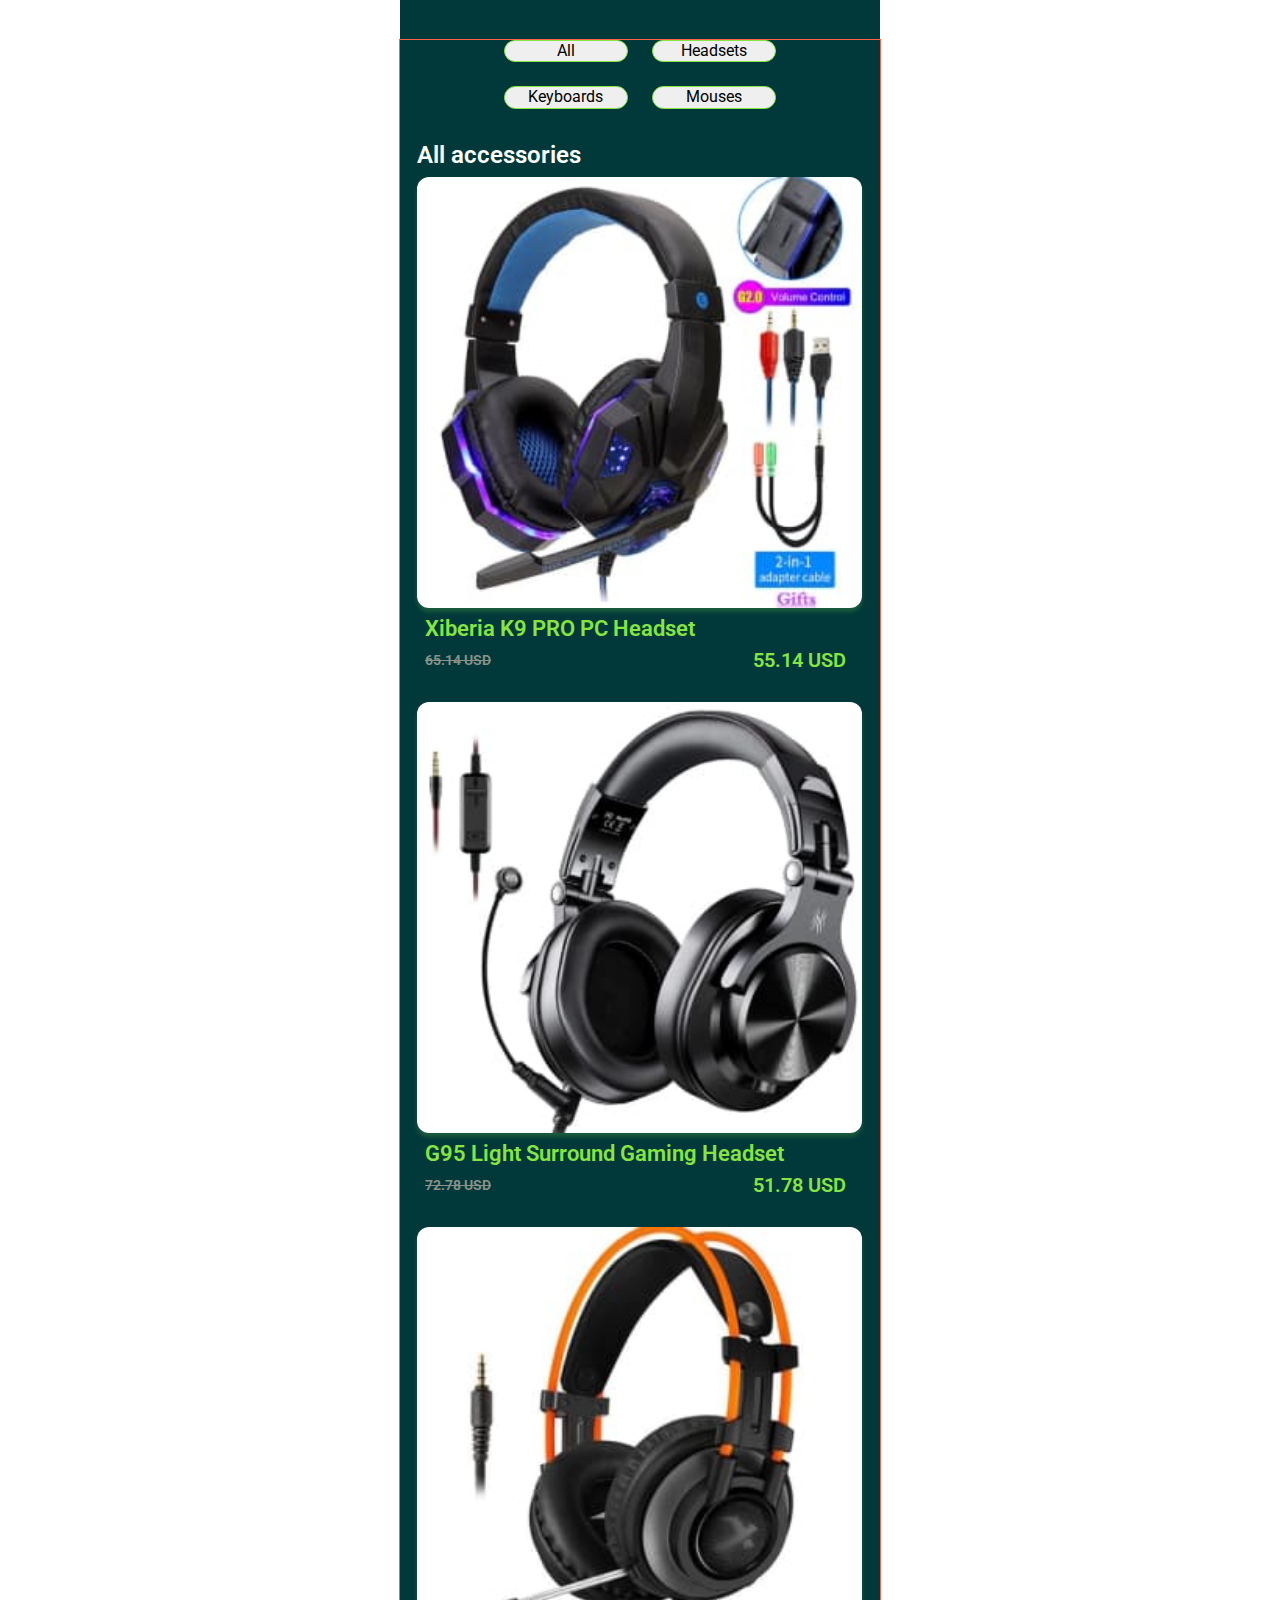
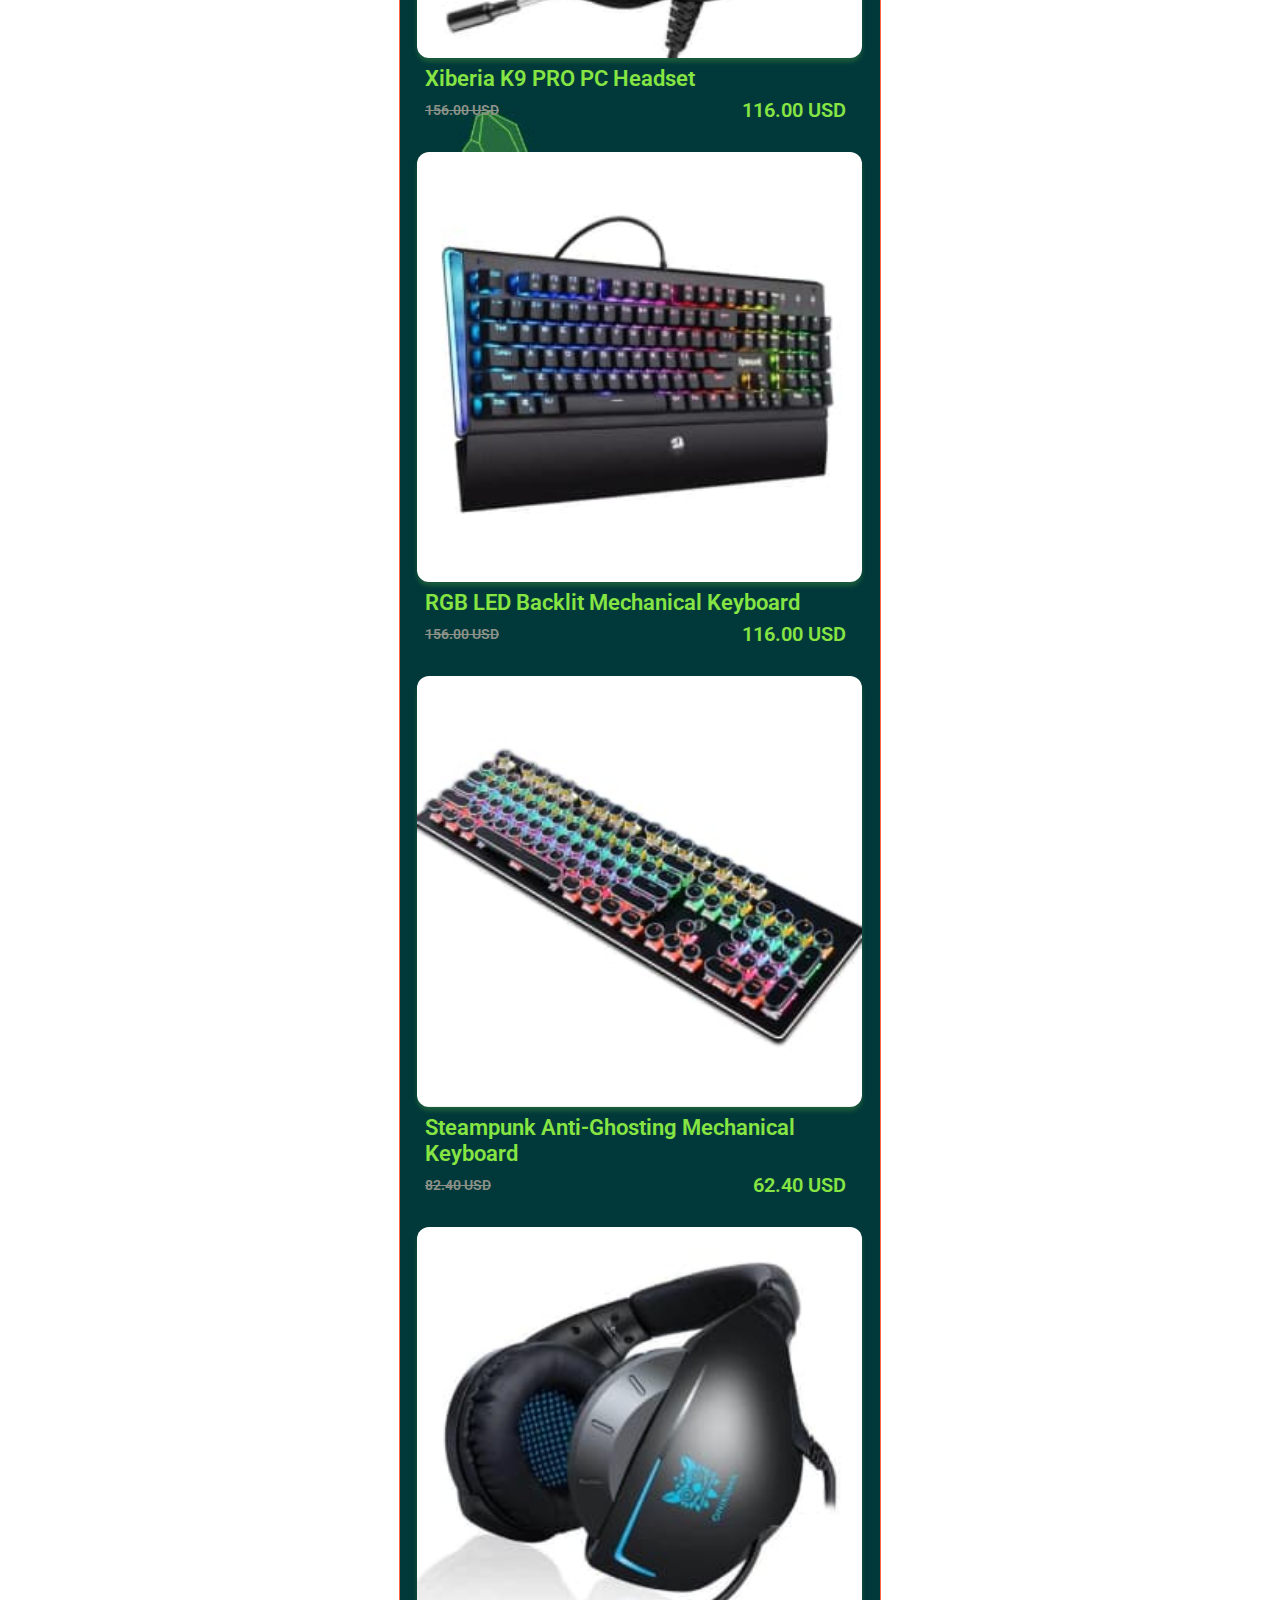
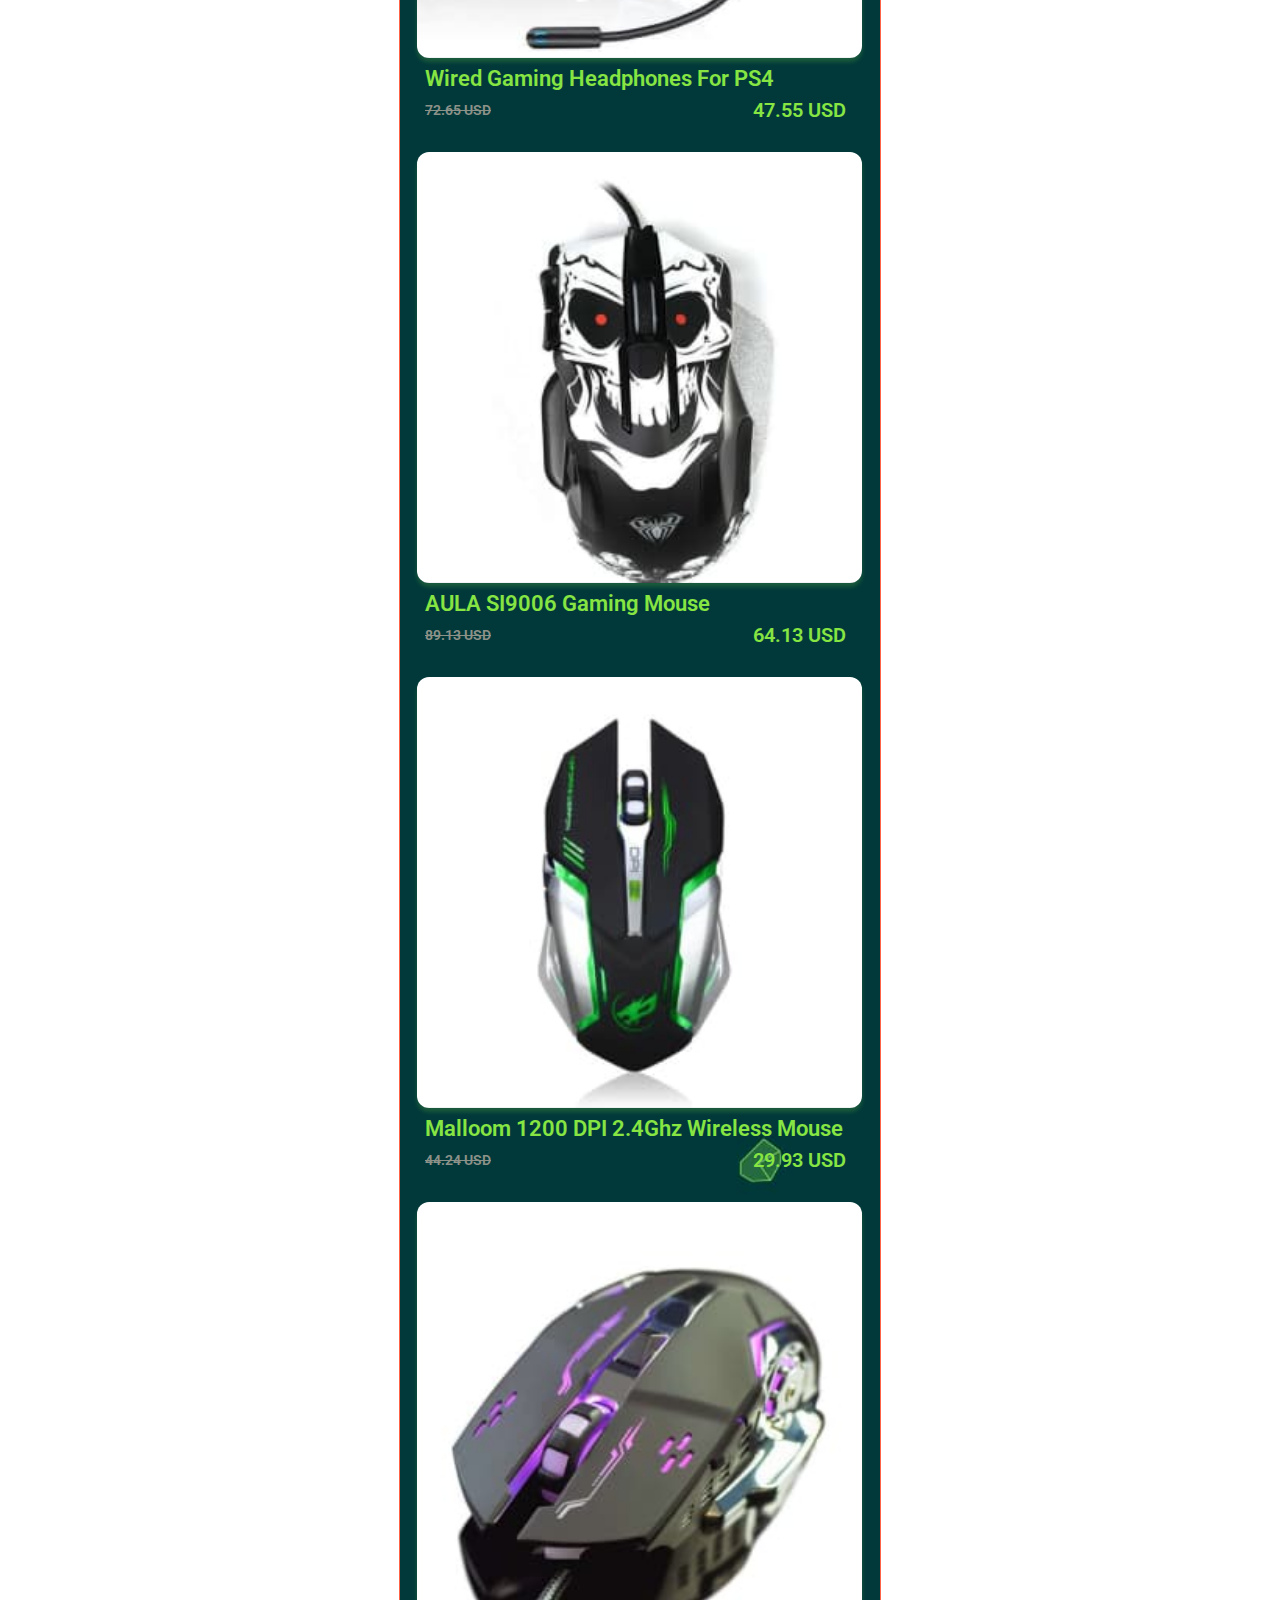
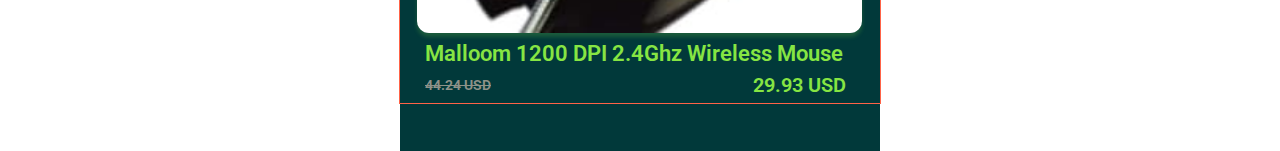
==== index.html @ 65f3d71e "commit" ====
<!DOCTYPE html>
<html lang="uk">
  <head>
    <meta charset="UTF-8" />
    <meta http-equiv="X-UA-Compatible" content="IE=edge" />
    <meta name="viewport" content="width=device-width, initial-scale=1.0" />
    <title>Accessories</title>

    <link rel="preconnect" href="https://fonts.googleapis.com" />
    <link rel="preconnect" href="https://fonts.gstatic.com" crossorigin />
    <link
      href="https://fonts.googleapis.com/css2?family=Roboto:wght@400;500;700;900&display=swap"
      rel="stylesheet"
    />

    <link
      rel="stylesheet"
      href="https://cdnjs.cloudflare.com/ajax/libs/modern-normalize/1.0.0/modern-normalize.min.css"
    />
    <link rel="stylesheet" href="./css/main.min.css" />
  </head>
  <body>
    <main>
      <section class="accessories">
        <div class="container">
          <ul class="accessories-filter">
            <li>
              <button class="accessories-button" type="button">All</button>
            </li>
            <li>
              <button class="accessories-button" type="button">Headsets</button>
            </li>
            <li>
              <button class="accessories-button" type="button">
                Keyboards
              </button>
            </li>
            <li>
              <button class="accessories-button" type="button">Mouses</button>
            </li>
          </ul>
          <h1 class="accessories-title">All accessories</h1>
          <!-- <svg class="accessories-svg">
            <use href="./src/images/icons/icon-line-1.svg"></use>
          </svg>
                    <svg class="accessories-svg">
            <use href="./src/images/icons/icon-line-2.svg"></use>
          </svg> -->

          <ul>
            <li class="accessories-item">
              <a class="accessories-link" href="#">
                <div class="accessories-thumb">
                  <picture>
                    <source
                      srcset="
                        ./src/images/accesories/xiberia-k9-pro-violet.jpg    1x,
                        ./src/images/accesories/xiberia-k9-pro-violet-2x.jpg 2x
                      "
                      media="(max-width: 767px)"
                    />
                    <img
                      src="./src/images/accesories/xiberia-k9-pro-violet.jpg"
                      alt="Headset"
                      width="285"
                    />
                  </picture>
                  <p class="accessories-txt">
                    100% Brand new and high quality!
                    <br />
                    <br />
                    Ergonomic in design makes it more adjustable to use.
                    <br />
                    <br />
                    More fashionable for your daily use, such as playing games.
                    <br />
                    <br />
                    Built-in high sensitivity and noise reduction microphone.
                    <br />
                    <br />
                    It is not easy to break or deform, and wear comfortable, no
                    pressure.
                  </p>
                </div>
                <div class="accessories-data">
                  <h2 class="accessories-name">Xiberia K9 PRO PC Headset</h2>
                  <div class="accessories-price">
                    <p class="old-price">65.14 USD</p>
                    <p class="new-price">55.14 USD</p>
                  </div>
                </div>
              </a>
            </li>

            <li class="accessories-item">
              <a class="accessories-link" href="#">
                <div class="accessories-thumb">
                  <picture>
                    <source
                      srcset="
                        ./src/images/accesories/g95-light-surround-gaming-headset.jpg    1x,
                        ./src/images/accesories/g95-light-surround-gaming-headset-2x.jpg 2x
                      "
                      media="(max-width: 767px)"
                    />
                    <img
                      src="./src/images/accesories/g95-light-surround-gaming-headset.jpg"
                      alt="Headset"
                      width="285"
                    />
                  </picture>
                  <p class="accessories-txt">
                    100% Brand new and high quality!
                    <br />
                    <br />
                    Ergonomic in design makes it more adjustable to use.
                    <br />
                    <br />
                    More fashionable for your daily use, such as playing games.
                    <br />
                    <br />
                    Built-in high sensitivity and noise reduction microphone.
                    <br />
                    <br />
                    It is not easy to break or deform, and wear comfortable, no
                    pressure.
                  </p>
                </div>
                <div class="accessories-data">
                  <h2 class="accessories-name">G95 Light Surround Gaming Headset</h2>
                  <div class="accessories-price">
                    <p class="old-price">72.78 USD</p>
                    <p class="new-price">51.78 USD</p>
                  </div>
                </div>
              </a>
            </li>

            <li class="accessories-item">
              <a class="accessories-link" href="#">
                <div class="accessories-thumb">
                  <picture>
                    <source
                      srcset="
                        ./src/images/accesories/xiberia-k9-pro-orange.jpg    1x,
                        ./src/images/accesories/xiberia-k9-pro-orange-2x.jpg 2x
                      "
                      media="(max-width: 767px)"
                    />
                    <img
                      src="./src/images/accesories/xiberia-k9-pro-orange.jpg"
                      alt="Headset"
                      width="285"
                    />
                  </picture>
                  <p class="accessories-txt">
                    100% Brand new and high quality!
                    <br />
                    <br />
                    Ergonomic in design makes it more adjustable to use.
                    <br />
                    <br />
                    More fashionable for your daily use, such as playing games.
                    <br />
                    <br />
                    Built-in high sensitivity and noise reduction microphone.
                    <br />
                    <br />
                    It is not easy to break or deform, and wear comfortable, no
                    pressure.
                  </p>
                </div>
                <div class="accessories-data">
                  <h2 class="accessories-name">Xiberia K9 PRO PC Headset</h2>
                  <div class="accessories-price">
                    <p class="old-price">156.00 USD</p>
                    <p class="new-price">116.00 USD</p>
                  </div>
                </div>
              </a>
            </li>

            <li class="accessories-item">
              <a class="accessories-link" href="#">
                <div class="accessories-thumb">
                  <picture>
                    <source
                      srcset="
                        ./src/images/accesories/rgb-led-backlit-mechanical-keyboard.jpg    1x,
                        ./src/images/accesories/rgb-led-backlit-mechanical-keyboard-2x.jpg 2x
                      "
                      media="(max-width: 767px)"
                    />
                    <img
                      src="./src/images/accesories/rgb-led-backlit-mechanical-keyboard.jpg"
                      alt="Headset"
                      width="285"
                    />
                  </picture>
                  <p class="accessories-txt">
                    100% Brand new and high quality!
                    <br />
                    <br />
                    Ergonomic in design makes it more adjustable to use.
                    <br />
                    <br />
                    More fashionable for your daily use, such as playing games.
                    <br />
                    <br />
                    Built-in high sensitivity and noise reduction microphone.
                    <br />
                    <br />
                    It is not easy to break or deform, and wear comfortable, no
                    pressure.
                  </p>
                </div>
                <div class="accessories-data">
                  <h2 class="accessories-name">RGB LED Backlit Mechanical Keyboard</h2>
                  <div class="accessories-price">
                    <p class="old-price">156.00 USD</p>
                    <p class="new-price">116.00 USD</p>
                  </div>
                </div>
              </a>
            </li>

            <li class="accessories-item">
              <a class="accessories-link" href="#">
                <div class="accessories-thumb">
                  <picture>
                    <source
                      srcset="
                        ./src/images/accesories/steampunk-anti-ghosting.jpg    1x,
                        ./src/images/accesories/steampunk-anti-ghosting-2x.jpg 2x
                      "
                      media="(max-width: 767px)"
                    />
                    <img
                      src="./src/images/accesories/steampunk-anti-ghosting.jpg"
                      alt="Headset"
                      width="285"
                    />
                  </picture>
                  <p class="accessories-txt">
                    100% Brand new and high quality!
                    <br />
                    <br />
                    Ergonomic in design makes it more adjustable to use.
                    <br />
                    <br />
                    More fashionable for your daily use, such as playing games.
                    <br />
                    <br />
                    Built-in high sensitivity and noise reduction microphone.
                    <br />
                    <br />
                    It is not easy to break or deform, and wear comfortable, no
                    pressure.
                  </p>
                </div>
                <div class="accessories-data">
                  <h2 class="accessories-name">
                    Steampunk Anti-Ghosting Mechanical Keyboard
                  </h2>
                  <div class="accessories-price">
                    <p class="old-price">82.40 USD</p>
                    <p class="new-price">62.40 USD</p>
                  </div>
                </div>
              </a>
            </li>

            <li class="accessories-item">
              <a class="accessories-link" href="#">
                <div class="accessories-thumb">
                  <picture>
                    <source
                      srcset="
                        ./src/images/accesories/wired-gaming-headphones-for-ps4.jpg    1x,
                        ./src/images/accesories/wired-gaming-headphones-for-ps4-2x.jpg 2x
                      "
                      media="(max-width: 767px)"
                    />
                    <img
                      src="./src/images/accesories/wired-gaming-headphones-for-ps4.jpg"
                      alt="Headset"
                      width="285"
                    />
                  </picture>
                  <p class="accessories-txt">
                    100% Brand new and high quality!
                    <br />
                    <br />
                    Ergonomic in design makes it more adjustable to use.
                    <br />
                    <br />
                    More fashionable for your daily use, such as playing games.
                    <br />
                    <br />
                    Built-in high sensitivity and noise reduction microphone.
                    <br />
                    <br />
                    It is not easy to break or deform, and wear comfortable, no
                    pressure.
                  </p>
                </div>
                <div class="accessories-data">
                  <h2 class="accessories-name">
                    Wired Gaming Headphones For PS4
                  </h2>
                  <div class="accessories-price">
                    <p class="old-price">72.65 USD</p>
                    <p class="new-price">47.55 USD</p>
                  </div>
                </div>
              </a>
            </li>

            <li class="accessories-item">
              <a class="accessories-link" href="#">
                <div class="accessories-thumb">
                  <picture>
                    <source
                      srcset="
                        ./src/images/accesories/aula-si9006-gaming-mouse.jpg    1x,
                        ./src/images/accesories/aula-si9006-gaming-mouse-2x.jpg 2x
                      "
                      media="(max-width: 767px)"
                    />
                    <img
                      src="./src/images/accesories/aula-si9006-gaming-mouse.jpg"
                      alt="Headset"
                      width="285"
                    />
                  </picture>
                  <p class="accessories-txt">
                    100% Brand new and high quality!
                    <br />
                    <br />
                    Ergonomic in design makes it more adjustable to use.
                    <br />
                    <br />
                    More fashionable for your daily use, such as playing games.
                    <br />
                    <br />
                    Built-in high sensitivity and noise reduction microphone.
                    <br />
                    <br />
                    It is not easy to break or deform, and wear comfortable, no
                    pressure.
                  </p>
                </div>
                <div class="accessories-data">
                  <h2 class="accessories-name">AULA SI9006 Gaming Mouse</h2>
                  <div class="accessories-price">
                    <p class="old-price">89.13 USD</p>
                    <p class="new-price">64.13 USD</p>
                  </div>
                </div>
              </a>
            </li>

            <li class="accessories-item">
              <a class="accessories-link" href="#">
                <div class="accessories-thumb">
                  <picture>
                    <source
                      srcset="
                        ./src/images/accesories/malloom-1200-dpi-wireless-mouse.jpg    1x,
                        ./src/images/accesories/malloom-1200-dpi-wireless-mouse-2x.jpg 2x
                      "
                      media="(max-width: 767px)"
                    />
                    <img
                      src="./src/images/accesories/malloom-1200-dpi-wireless-mouse.jpg"
                      alt="Headset"
                      width="285"
                    />
                  </picture>
                  <p class="accessories-txt">
                    100% Brand new and high quality!
                    <br />
                    <br />
                    Ergonomic in design makes it more adjustable to use.
                    <br />
                    <br />
                    More fashionable for your daily use, such as playing games.
                    <br />
                    <br />
                    Built-in high sensitivity and noise reduction microphone.
                    <br />
                    <br />
                    It is not easy to break or deform, and wear comfortable, no
                    pressure.
                  </p>
                </div>
                <div class="accessories-data">
                  <h2 class="accessories-name">
                    Malloom 1200 DPI 2.4Ghz Wireless Mouse
                  </h2>
                  <div class="accessories-price">
                    <p class="old-price">44.24 USD</p>
                    <p class="new-price">29.93 USD</p>
                  </div>
                </div>
              </a>
            </li>

            <li class="accessories-item">
              <a class="accessories-link" href="#">
                <div class="accessories-thumb">
                  <picture>
                    <source
                      srcset="
                        ./src/images/accesories/darshion-3200-dpi-mz-17.jpg    1x,
                        ./src/images/accesories/darshion-3200-dpi-mz-17-2x.jpg 2x
                      "
                      media="(max-width: 767px)"
                    />
                    <img
                      src="./src/images/accesories/darshion-3200-dpi-mz-17.jpg"
                      alt="Headset"
                      width="285"
                    />
                  </picture>
                  <p class="accessories-txt">
                    100% Brand new and high quality!
                    <br />
                    <br />
                    Ergonomic in design makes it more adjustable to use.
                    <br />
                    <br />
                    More fashionable for your daily use, such as playing games.
                    <br />
                    <br />
                    Built-in high sensitivity and noise reduction microphone.
                    <br />
                    <br />
                    It is not easy to break or deform, and wear comfortable, no
                    pressure.
                  </p>
                </div>
                <div class="accessories-data">
                  <h2 class="accessories-name">
                    Malloom 1200 DPI 2.4Ghz Wireless Mouse
                  </h2>
                  <div class="accessories-price">
                    <p class="old-price">44.24 USD</p>
                    <p class="new-price">29.93 USD</p>
                  </div>
                </div>
              </a>
            </li>
          </ul>
        </div>
      </section>
    </main>
  </body>
</html>
---- css/main.min.css ----
h1,h2,h3,h4,h5,h6,p,ul,li{margin:0px;padding:0px;padding-left:0px}button{cursor:pointer}a{text-decoration:none}ul{padding:0;margin:0;list-style:none}img{display:block;width:100%;height:auto}:root{--white-color-text: #ffffff;--black-color-text: #000000;--dark-green-color: #01383a;--light-green-color: #86e543;--grey-color: #8d9289;--light-grey-color: #cdcdcd}body{font-family:Roboto,sans-serif}.container{margin:0 auto;padding-right:18px;padding-left:17px;outline:1px solid tomato}.accessories{min-width:320px;max-width:480px;margin:0 auto;padding-top:40px;padding-bottom:48px;background-image:url(../src/images/accesories/background-accesories.jpg);background-repeat:no-repeat;background-size:cover}.accessories-title{position:relative;color:var(--white-color-text);font-weight:600;font-size:24px;line-height:1.17;margin-bottom:8px}.accessories-filter{display:flex;width:272px;margin:0 auto;gap:24px;flex-wrap:wrap;margin-bottom:32px}.accessories-button{font-family:inherit;min-width:124px;border:1px solid var(--light-green-color);border-radius:16px}.accessories-item:not(:last-child){margin-bottom:24px}.accessories-thumb{position:relative;overflow:hidden;border-radius:12px;border:1px solid var(--li);box-shadow:0px 4px 4px rgba(134,229,67,.2)}.accessories-txt{position:absolute;color:var(--white-color-text);background-color:var(--dark-green-color);padding:16px;width:100%;font-size:14px;line-height:1.14;height:100%;top:0;left:0;transform:translateY(100%);transition:transform 250ms cubic-bezier(0.4, 0, 0.2, 1)}.accessories-svg{width:100%;height:3px;fill:#fff;color:#fff;stroke:#fff}.accessories-link:hover .accessories-txt,.accessories-link:focus .accessories-txt{transform:translateY(0%)}.accessories-data{padding:8px 16px 8px 8px}.accessories-name{color:var(--light-green-color);font-weight:600;font-size:22px;line-height:1.18;margin-bottom:8px}.old-price{display:flex;color:var(--grey-color);font-weight:600;font-size:14px;line-height:1;text-decoration:line-through}.new-price{display:flex;color:var(--light-green-color);font-weight:600;font-size:20px;line-height:1}.accessories-price{display:flex;justify-content:space-between;align-items:center}/*# sourceMappingURL=main.min.css.map */
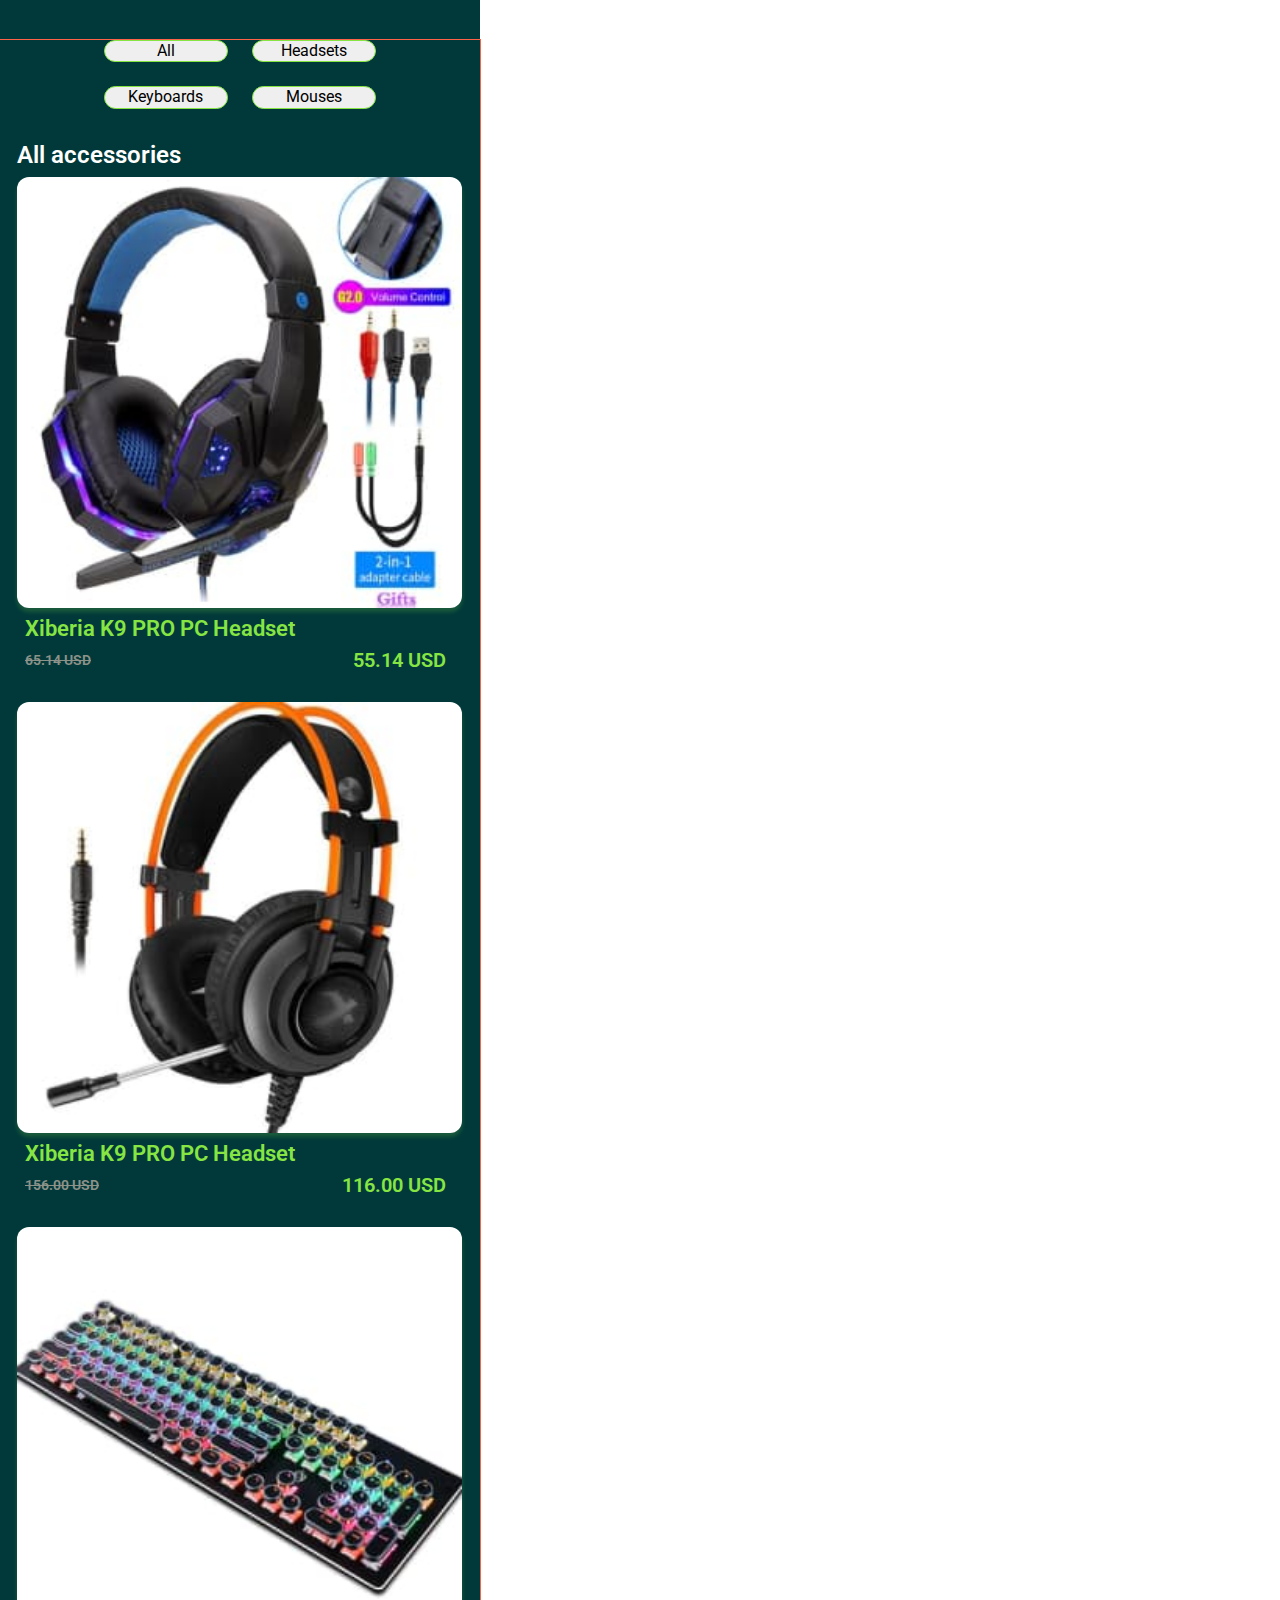
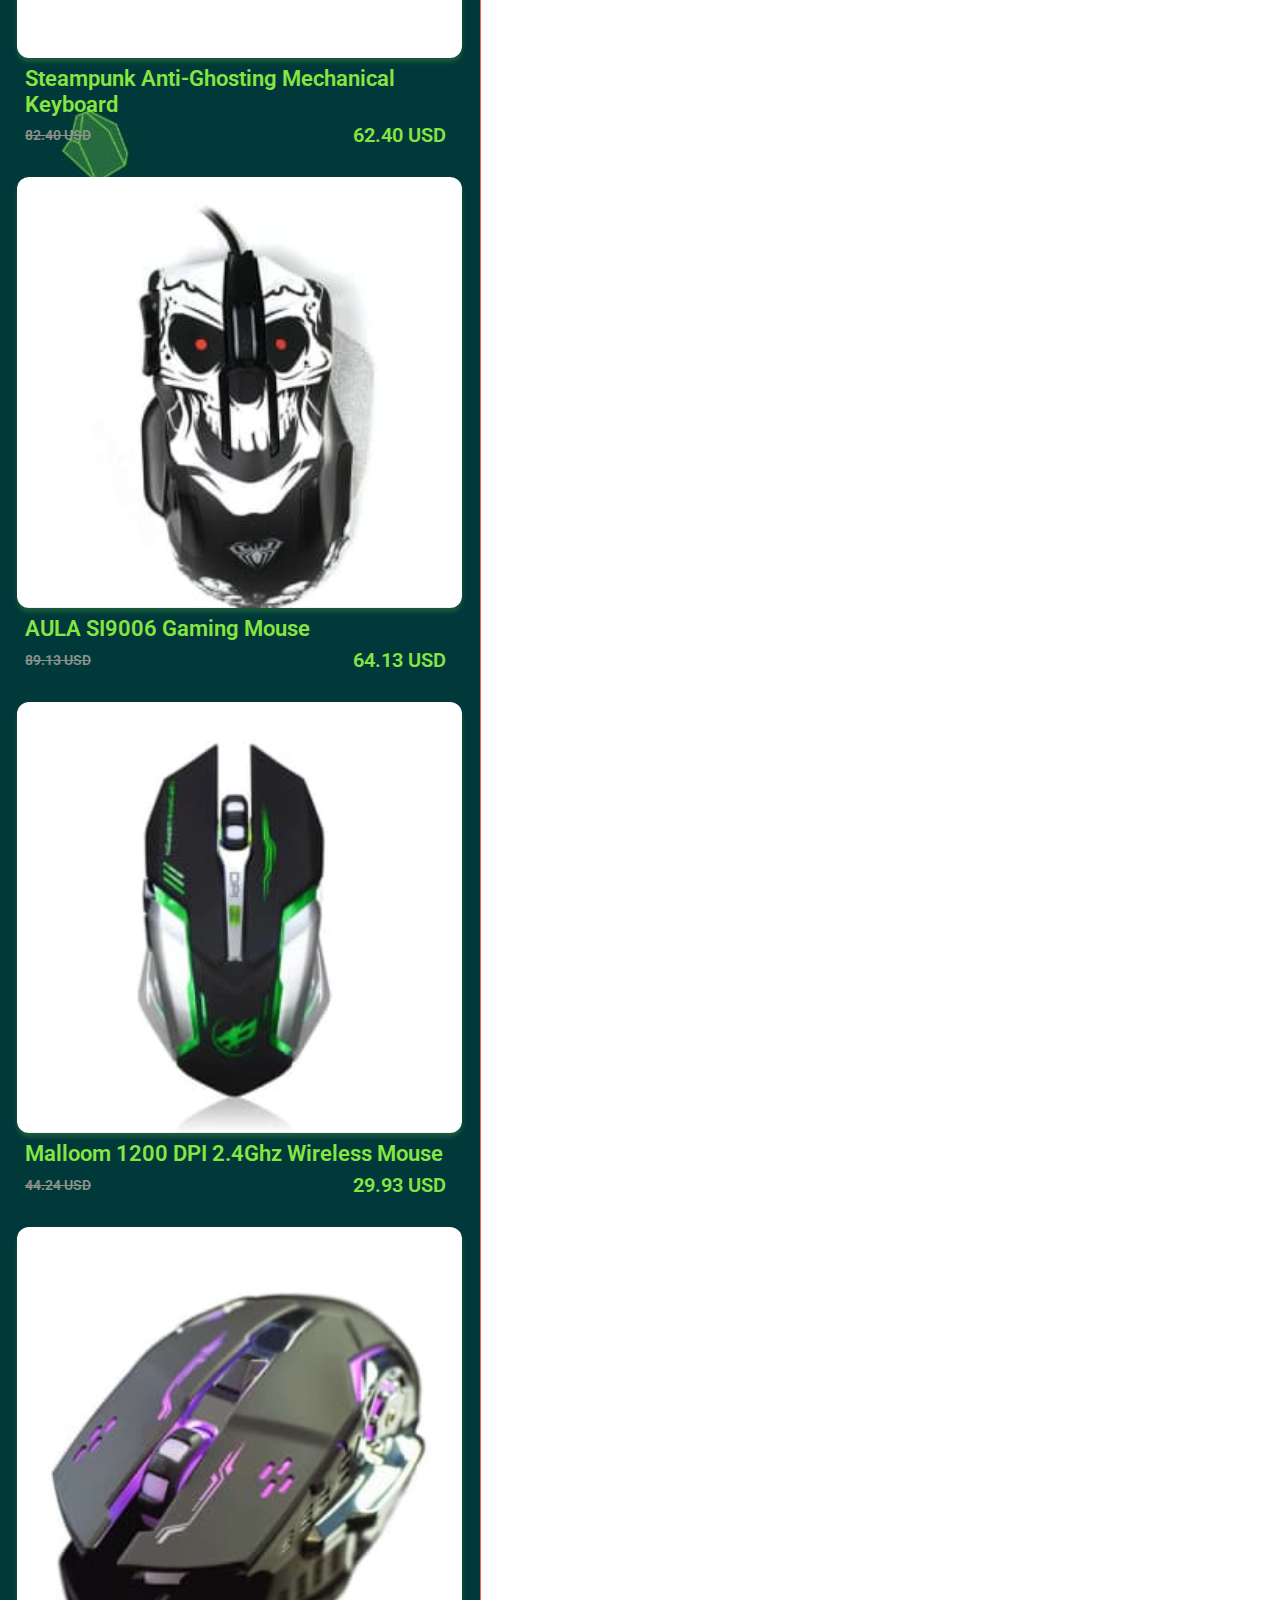
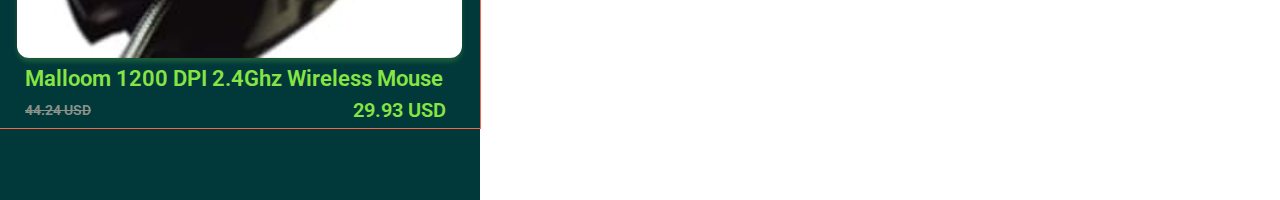
==== commit fb207973: "commit" ====
--- a/index.html
+++ b/index.html
@@ -127,7 +127,9 @@
                   </p>
                 </div>
                 <div class="accessories-data">
-                  <h2 class="accessories-name">G95 Light Surround Gaming Headset</h2>
+                  <h2 class="accessories-name">
+                    G95 Light Surround Gaming Headset
+                  </h2>
                   <div class="accessories-price">
                     <p class="old-price">72.78 USD</p>
                     <p class="new-price">51.78 USD</p>
@@ -215,7 +217,9 @@
                   </p>
                 </div>
                 <div class="accessories-data">
-                  <h2 class="accessories-name">RGB LED Backlit Mechanical Keyboard</h2>
+                  <h2 class="accessories-name">
+                    RGB LED Backlit Mechanical Keyboard
+                  </h2>
                   <div class="accessories-price">
                     <p class="old-price">156.00 USD</p>
                     <p class="new-price">116.00 USD</p>
@@ -366,6 +370,50 @@
                   <picture>
                     <source
                       srcset="
+                        ./src/images/accesories/hxsj-a903-3200-dpi-wired-gaming-mouse.jpg    1x,
+                        ./src/images/accesories/hxsj-a903-3200-dpi-wired-gaming-mouse-2x.jpg 2x
+                      "
+                      media="(max-width: 767px)"
+                    />
+                    <img
+                      src="./src/images/accesories/hxsj-a903-3200-dpi-wired-gaming-mouse.jpg"
+                      alt="Headset"
+                      width="285"
+                    />
+                  </picture>
+                  <p class="accessories-txt">
+                    100% Brand new and high quality!
+                    <br />
+                    <br />
+                    Ergonomic in design makes it more adjustable to use.
+                    <br />
+                    <br />
+                    More fashionable for your daily use, such as playing games.
+                    <br />
+                    <br />
+                    Built-in high sensitivity and noise reduction microphone.
+                    <br />
+                    <br />
+                    It is not easy to break or deform, and wear comfortable, no
+                    pressure.
+                  </p>
+                </div>
+                <div class="accessories-data">
+                  <h2 class="accessories-name">HXSJ A903 3200 DPI USB Wired Gaming Mouse</h2>
+                  <div class="accessories-price">
+                    <p class="old-price">50.49 USD</p>
+                    <p class="new-price">32.49 USD</p>
+                  </div>
+                </div>
+              </a>
+            </li>
+
+            <li class="accessories-item">
+              <a class="accessories-link" href="#">
+                <div class="accessories-thumb">
+                  <picture>
+                    <source
+                      srcset="
                         ./src/images/accesories/malloom-1200-dpi-wireless-mouse.jpg    1x,
                         ./src/images/accesories/malloom-1200-dpi-wireless-mouse-2x.jpg 2x
                       "
@@ -412,6 +460,52 @@
                   <picture>
                     <source
                       srcset="
+                        ./src/images/accesories/steampunk-anti-ghosting-mechanical-keyboard.jpg    1x,
+                        ./src/images/accesories/steampunk-anti-ghosting-mechanical-keyboard-2x.jpg 2x
+                      "
+                      media="(max-width: 767px)"
+                    />
+                    <img
+                      src="./src/images/accesories/steampunk-anti-ghosting-mechanical-keyboard.jpg"
+                      alt="Headset"
+                      width="285"
+                    />
+                  </picture>
+                  <p class="accessories-txt">
+                    100% Brand new and high quality!
+                    <br />
+                    <br />
+                    Ergonomic in design makes it more adjustable to use.
+                    <br />
+                    <br />
+                    More fashionable for your daily use, such as playing games.
+                    <br />
+                    <br />
+                    Built-in high sensitivity and noise reduction microphone.
+                    <br />
+                    <br />
+                    It is not easy to break or deform, and wear comfortable, no
+                    pressure.
+                  </p>
+                </div>
+                <div class="accessories-data">
+                  <h2 class="accessories-name">
+                    Steampunk Anti-Ghosting Mechanical Keyboard
+                  </h2>
+                  <div class="accessories-price">
+                    <p class="old-price">160.00 USD</p>
+                    <p class="new-price">110.00 USD</p>
+                  </div>
+                </div>
+              </a>
+            </li>
+
+            <li class="accessories-item">
+              <a class="accessories-link" href="#">
+                <div class="accessories-thumb">
+                  <picture>
+                    <source
+                      srcset="
                         ./src/images/accesories/darshion-3200-dpi-mz-17.jpg    1x,
                         ./src/images/accesories/darshion-3200-dpi-mz-17-2x.jpg 2x
                       "
@@ -447,6 +541,52 @@
                   <div class="accessories-price">
                     <p class="old-price">44.24 USD</p>
                     <p class="new-price">29.93 USD</p>
+                  </div>
+                </div>
+              </a>
+            </li>
+
+            <li class="accessories-item">
+              <a class="accessories-link" href="#">
+                <div class="accessories-thumb">
+                  <picture>
+                    <source
+                      srcset="
+                        ./src/images/accesories/k569-rgb-led-backlit-mechanical-keyboard.jpg    1x,
+                        ./src/images/accesories/k569-rgb-led-backlit-mechanical-keyboard-2x.jpg 2x
+                      "
+                      media="(max-width: 767px)"
+                    />
+                    <img
+                      src="./src/images/accesories/k569-rgb-led-backlit-mechanical-keyboard.jpg"
+                      alt="Headset"
+                      width="285"
+                    />
+                  </picture>
+                  <p class="accessories-txt">
+                    100% Brand new and high quality!
+                    <br />
+                    <br />
+                    Ergonomic in design makes it more adjustable to use.
+                    <br />
+                    <br />
+                    More fashionable for your daily use, such as playing games.
+                    <br />
+                    <br />
+                    Built-in high sensitivity and noise reduction microphone.
+                    <br />
+                    <br />
+                    It is not easy to break or deform, and wear comfortable, no
+                    pressure.
+                  </p>
+                </div>
+                <div class="accessories-data">
+                  <h2 class="accessories-name">
+                    K569 RGB LED Backlit Mechanical Keyboard
+                  </h2>
+                  <div class="accessories-price">
+                    <p class="old-price">156.98 USD</p>
+                    <p class="new-price">112.16 USD</p>
                   </div>
                 </div>
               </a>
--- a/css/main.min.css
+++ b/css/main.min.css
@@ -1 +1 @@
-h1,h2,h3,h4,h5,h6,p,ul,li{margin:0px;padding:0px;padding-left:0px}button{cursor:pointer}a{text-decoration:none}ul{padding:0;margin:0;list-style:none}img{display:block;width:100%;height:auto}:root{--white-color-text: #ffffff;--black-color-text: #000000;--dark-green-color: #01383a;--light-green-color: #86e543;--grey-color: #8d9289;--light-grey-color: #cdcdcd}body{font-family:Roboto,sans-serif}.container{margin:0 auto;padding-right:18px;padding-left:17px;outline:1px solid tomato}.accessories{min-width:320px;max-width:480px;margin:0 auto;padding-top:40px;padding-bottom:48px;background-image:url(../src/images/accesories/background-accesories.jpg);background-repeat:no-repeat;background-size:cover}.accessories-title{position:relative;color:var(--white-color-text);font-weight:600;font-size:24px;line-height:1.17;margin-bottom:8px}.accessories-filter{display:flex;width:272px;margin:0 auto;gap:24px;flex-wrap:wrap;margin-bottom:32px}.accessories-button{font-family:inherit;min-width:124px;border:1px solid var(--light-green-color);border-radius:16px}.accessories-item:not(:last-child){margin-bottom:24px}.accessories-thumb{position:relative;overflow:hidden;border-radius:12px;border:1px solid var(--li);box-shadow:0px 4px 4px rgba(134,229,67,.2)}.accessories-txt{position:absolute;color:var(--white-color-text);background-color:var(--dark-green-color);padding:16px;width:100%;font-size:14px;line-height:1.14;height:100%;top:0;left:0;transform:translateY(100%);transition:transform 250ms cubic-bezier(0.4, 0, 0.2, 1)}.accessories-svg{width:100%;height:3px;fill:#fff;color:#fff;stroke:#fff}.accessories-link:hover .accessories-txt,.accessories-link:focus .accessories-txt{transform:translateY(0%)}.accessories-data{padding:8px 16px 8px 8px}.accessories-name{color:var(--light-green-color);font-weight:600;font-size:22px;line-height:1.18;margin-bottom:8px}.old-price{display:flex;color:var(--grey-color);font-weight:600;font-size:14px;line-height:1;text-decoration:line-through}.new-price{display:flex;color:var(--light-green-color);font-weight:600;font-size:20px;line-height:1}.accessories-price{display:flex;justify-content:space-between;align-items:center}/*# sourceMappingURL=main.min.css.map */+h1,h2,h3,h4,h5,h6,p,ul,li{margin:0px;padding:0px;padding-left:0px}button{cursor:pointer}a{text-decoration:none}ul{padding:0;margin:0;list-style:none}img{display:block;width:100%;height:auto}:root{--white-color-text: #ffffff;--black-color-text: #000000;--dark-green-color: #01383a;--light-green-color: #86e543;--grey-color: #8d9289;--light-grey-color: #cdcdcd}body{font-family:"Roboto",sans-serif}.container{margin:0 auto;padding-right:18px;padding-left:17px;outline:1px solid tomato}.accessories{position:absolute;left:0;top:0;min-width:320px;max-width:480px;margin:0 auto;padding-top:40px;padding-bottom:48px;background-image:url(../src/images/accesories/background-accesories.jpg);background-repeat:no-repeat;background-size:cover}.accessories-item:nth-child(2n+2){display:none}.accessories-title{position:relative;color:var(--white-color-text);font-weight:600;font-size:24px;line-height:1.17;margin-bottom:8px}.accessories-filter{display:flex;width:272px;margin:0 auto;gap:24px;flex-wrap:wrap;margin-bottom:32px}.accessories-button{font-family:inherit;min-width:124px;border:1px solid var(--light-green-color);border-radius:16px}.accessories-item:not(:last-child){margin-bottom:24px}.accessories-thumb{position:relative;overflow:hidden;border-radius:12px;border:1px solid var(--li);box-shadow:0px 4px 4px rgba(134,229,67,.2)}.accessories-txt{position:absolute;color:var(--white-color-text);background-color:var(--dark-green-color);padding:16px;width:100%;font-size:14px;line-height:1.14;height:100%;top:0;left:0;transform:translateY(100%);transition:transform 250ms cubic-bezier(0.4, 0, 0.2, 1)}.accessories-svg{width:100%;height:3px;fill:#fff;color:#fff;stroke:#fff}.accessories-link:hover .accessories-txt,.accessories-link:focus .accessories-txt{transform:translateY(0%)}.accessories-data{padding:8px 16px 8px 8px}.accessories-name{color:var(--light-green-color);font-weight:600;font-size:22px;line-height:1.18;margin-bottom:8px}.old-price{display:flex;color:var(--grey-color);font-weight:600;font-size:14px;line-height:1;text-decoration:line-through}.new-price{display:flex;color:var(--light-green-color);font-weight:600;font-size:20px;line-height:1}.accessories-price{display:flex;justify-content:space-between;align-items:center}/*# sourceMappingURL=main.min.css.map */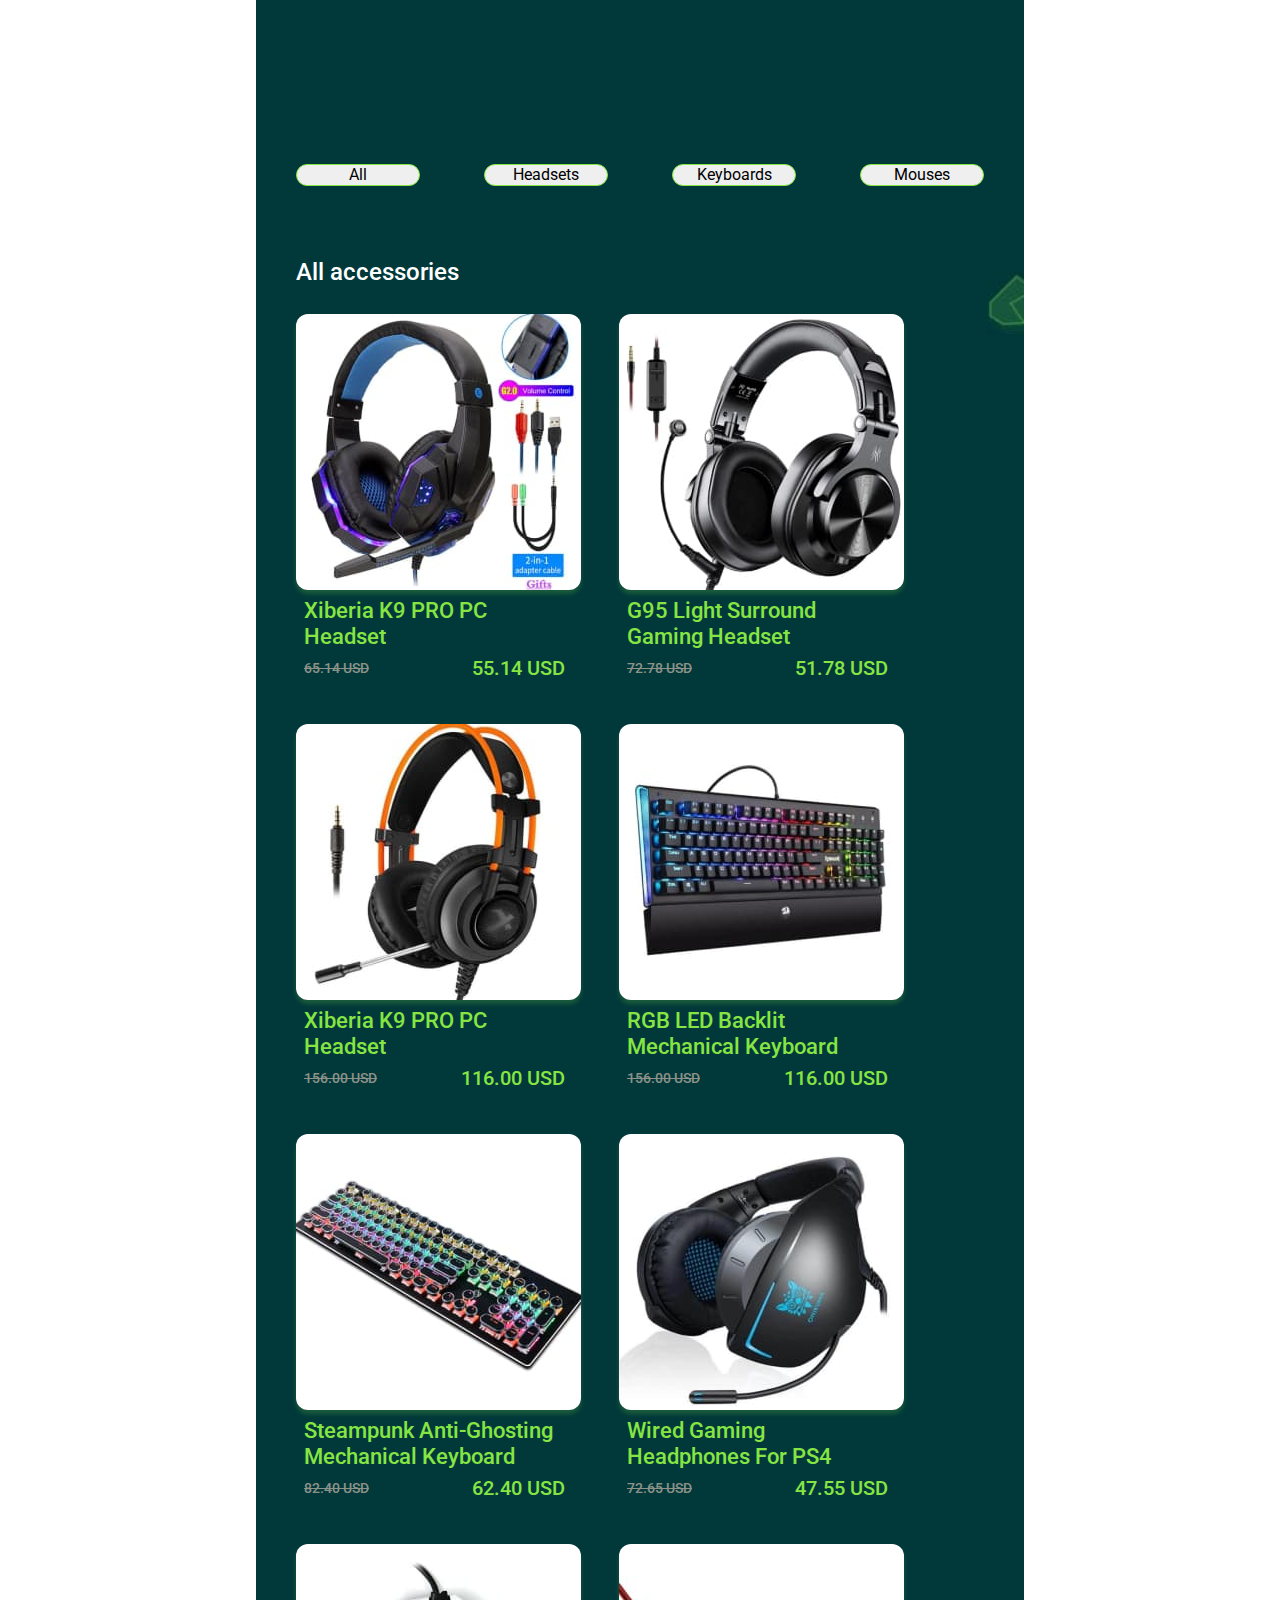
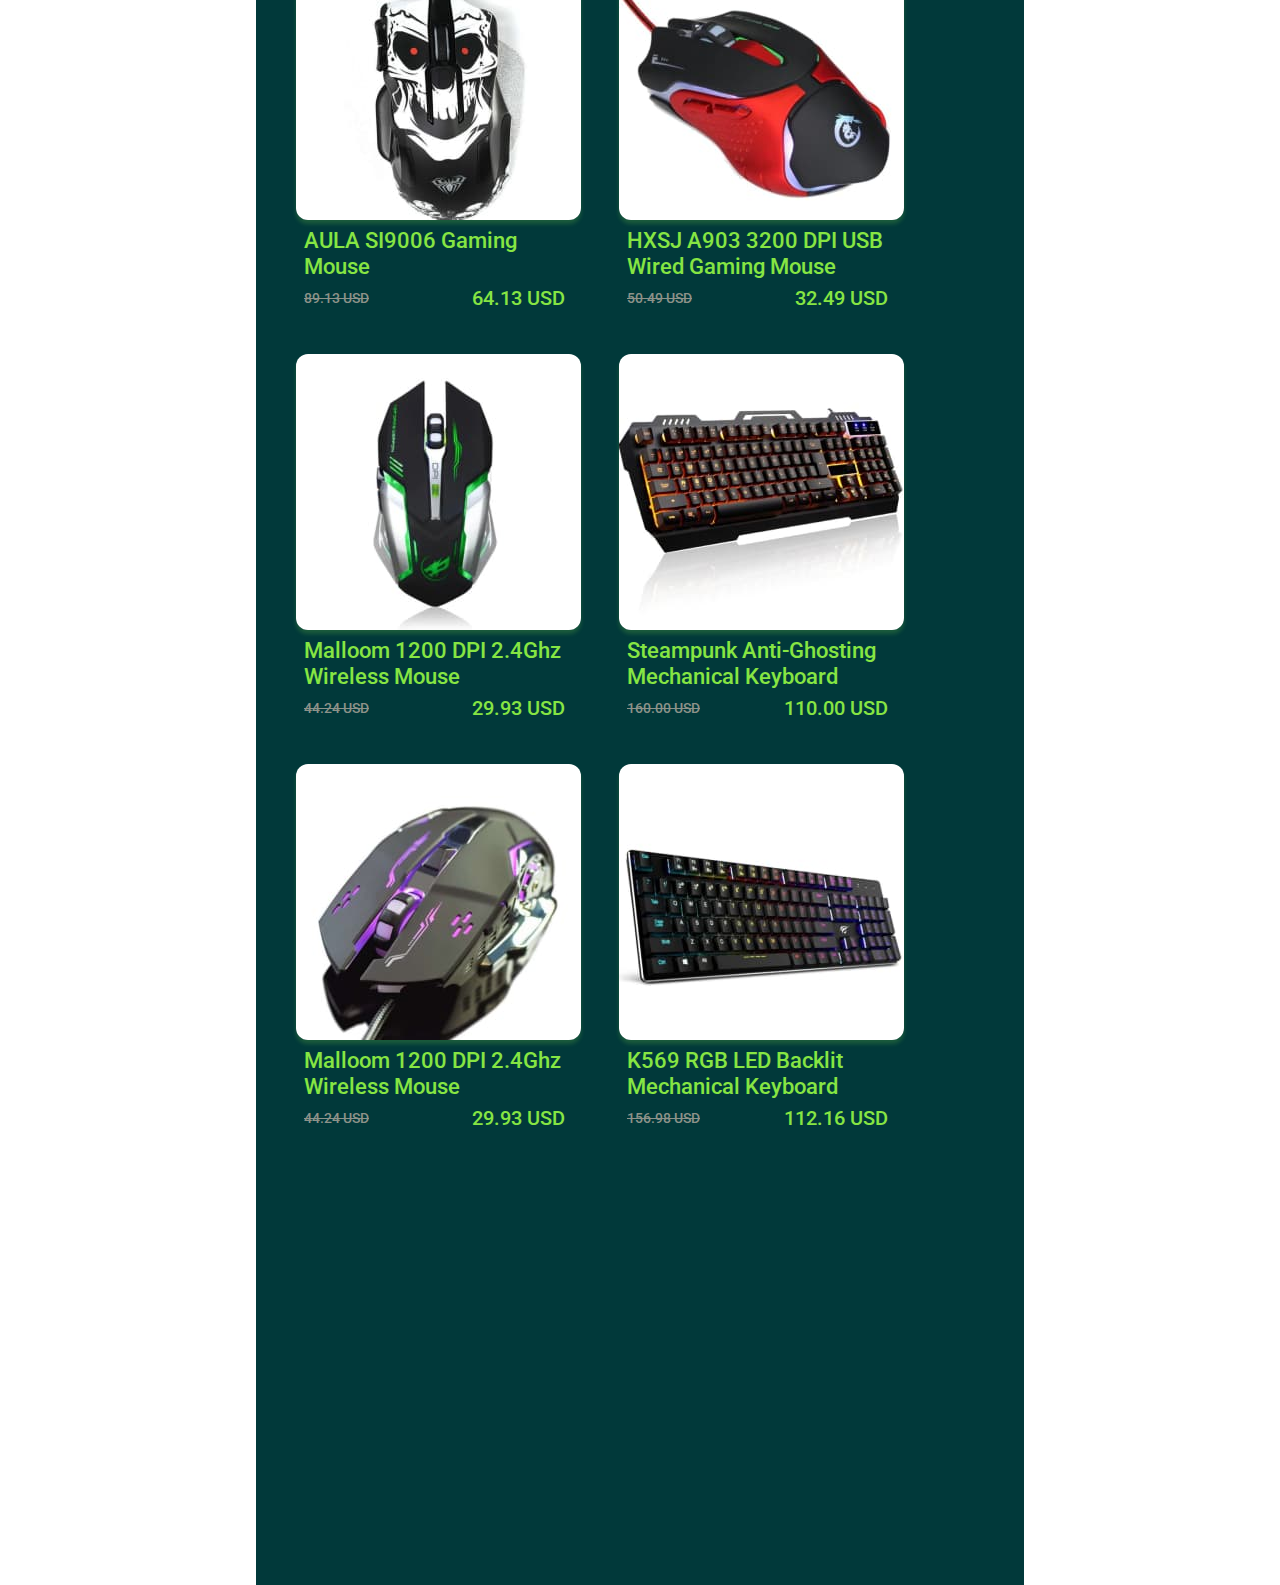
==== commit 158142f1: "commit" ====
--- a/index.html
+++ b/index.html
@@ -47,7 +47,7 @@
             <use href="./src/images/icons/icon-line-2.svg"></use>
           </svg> -->
 
-          <ul>
+          <ul class="accessories-list">
             <li class="accessories-item">
               <a class="accessories-link" href="#">
                 <div class="accessories-thumb">
--- a/css/main.min.css
+++ b/css/main.min.css
@@ -1 +1 @@
-h1,h2,h3,h4,h5,h6,p,ul,li{margin:0px;padding:0px;padding-left:0px}button{cursor:pointer}a{text-decoration:none}ul{padding:0;margin:0;list-style:none}img{display:block;width:100%;height:auto}:root{--white-color-text: #ffffff;--black-color-text: #000000;--dark-green-color: #01383a;--light-green-color: #86e543;--grey-color: #8d9289;--light-grey-color: #cdcdcd}body{font-family:"Roboto",sans-serif}.container{margin:0 auto;padding-right:18px;padding-left:17px;outline:1px solid tomato}.accessories{position:absolute;left:0;top:0;min-width:320px;max-width:480px;margin:0 auto;padding-top:40px;padding-bottom:48px;background-image:url(../src/images/accesories/background-accesories.jpg);background-repeat:no-repeat;background-size:cover}.accessories-item:nth-child(2n+2){display:none}.accessories-title{position:relative;color:var(--white-color-text);font-weight:600;font-size:24px;line-height:1.17;margin-bottom:8px}.accessories-filter{display:flex;width:272px;margin:0 auto;gap:24px;flex-wrap:wrap;margin-bottom:32px}.accessories-button{font-family:inherit;min-width:124px;border:1px solid var(--light-green-color);border-radius:16px}.accessories-item:not(:last-child){margin-bottom:24px}.accessories-thumb{position:relative;overflow:hidden;border-radius:12px;border:1px solid var(--li);box-shadow:0px 4px 4px rgba(134,229,67,.2)}.accessories-txt{position:absolute;color:var(--white-color-text);background-color:var(--dark-green-color);padding:16px;width:100%;font-size:14px;line-height:1.14;height:100%;top:0;left:0;transform:translateY(100%);transition:transform 250ms cubic-bezier(0.4, 0, 0.2, 1)}.accessories-svg{width:100%;height:3px;fill:#fff;color:#fff;stroke:#fff}.accessories-link:hover .accessories-txt,.accessories-link:focus .accessories-txt{transform:translateY(0%)}.accessories-data{padding:8px 16px 8px 8px}.accessories-name{color:var(--light-green-color);font-weight:600;font-size:22px;line-height:1.18;margin-bottom:8px}.old-price{display:flex;color:var(--grey-color);font-weight:600;font-size:14px;line-height:1;text-decoration:line-through}.new-price{display:flex;color:var(--light-green-color);font-weight:600;font-size:20px;line-height:1}.accessories-price{display:flex;justify-content:space-between;align-items:center}/*# sourceMappingURL=main.min.css.map */+h1,h2,h3,h4,h5,h6,p,ul,li{margin:0px;padding:0px;padding-left:0px}button{cursor:pointer}a{text-decoration:none}ul{padding:0;margin:0;list-style:none}img{display:block;width:100%;height:auto}:root{--white-color-text: #ffffff;--black-color-text: #000000;--dark-green-color: #01383a;--light-green-color: #86e543;--grey-color: #8d9289;--light-grey-color: #cdcdcd}body{font-family:"Roboto",sans-serif}.container{padding-right:18px;padding-left:17px}@media screen and (min-width: 768px){.container{width:768px;padding-right:40px;padding-left:40px}}.accessories{margin-left:auto;margin-right:auto;min-width:320px;max-width:480px;padding-top:164px;padding-bottom:449px;background-image:url(../src/images/accesories/background-mobile.jpg);background-repeat:no-repeat;background-size:cover}@media screen and (min-width: 768px){.accessories{min-width:768px;background-image:url(../src/images/accesories/background-tablet.jpg);background-repeat:no-repeat}}.accessories-filter{display:flex;width:272px;margin:0 auto;gap:24px;flex-wrap:wrap;margin-bottom:32px}@media screen and (min-width: 768px){.accessories-filter{width:100%;gap:0px;flex-wrap:nowrap;justify-content:space-between;margin-bottom:72px}}.accessories-button{font-family:inherit;min-width:124px;border:1px solid var(--light-green-color);border-radius:16px}@media screen and (min-width: 768px){.accessories-list{display:flex;flex-wrap:wrap;gap:38px}}@media screen and (min-width: 768px){.accessories-item{width:285px}}.accessories-item:nth-child(2n+2){display:none}@media screen and (min-width: 768px){.accessories-item:nth-child(2n+2){display:flex}}.accessories-item:not(:last-child){margin-bottom:28px}@media screen and (min-width: 768px){.accessories-item:not(:last-child){margin-bottom:0px}}.accessories-title{color:var(--white-color-text);font-weight:500;font-size:24px;line-height:1.17;margin-bottom:28px}.accessories-thumb{position:relative;overflow:hidden;border-radius:12px;border:1px solid var(--li);box-shadow:0px 4px 4px rgba(134,229,67,.2)}.accessories-txt{position:absolute;color:var(--white-color-text);background-color:var(--dark-green-color);padding:16px;width:100%;font-size:14px;line-height:1.14;height:100%;top:0;left:0;transform:translateY(100%);transition:transform 250ms cubic-bezier(0.4, 0, 0.2, 1)}.accessories-link:hover .accessories-txt,.accessories-link:focus .accessories-txt{transform:translateY(0%)}.accessories-data{padding:8px 16px 8px 8px}.accessories-name{color:var(--light-green-color);font-weight:500;font-size:22px;line-height:1.18;margin-bottom:8px}.old-price{display:flex;color:var(--grey-color);font-weight:500;font-size:14px;line-height:1;text-decoration:line-through}.new-price{display:flex;color:var(--light-green-color);font-weight:500;font-size:20px;line-height:1}.accessories-price{display:flex;justify-content:space-between;align-items:center}/*# sourceMappingURL=main.min.css.map */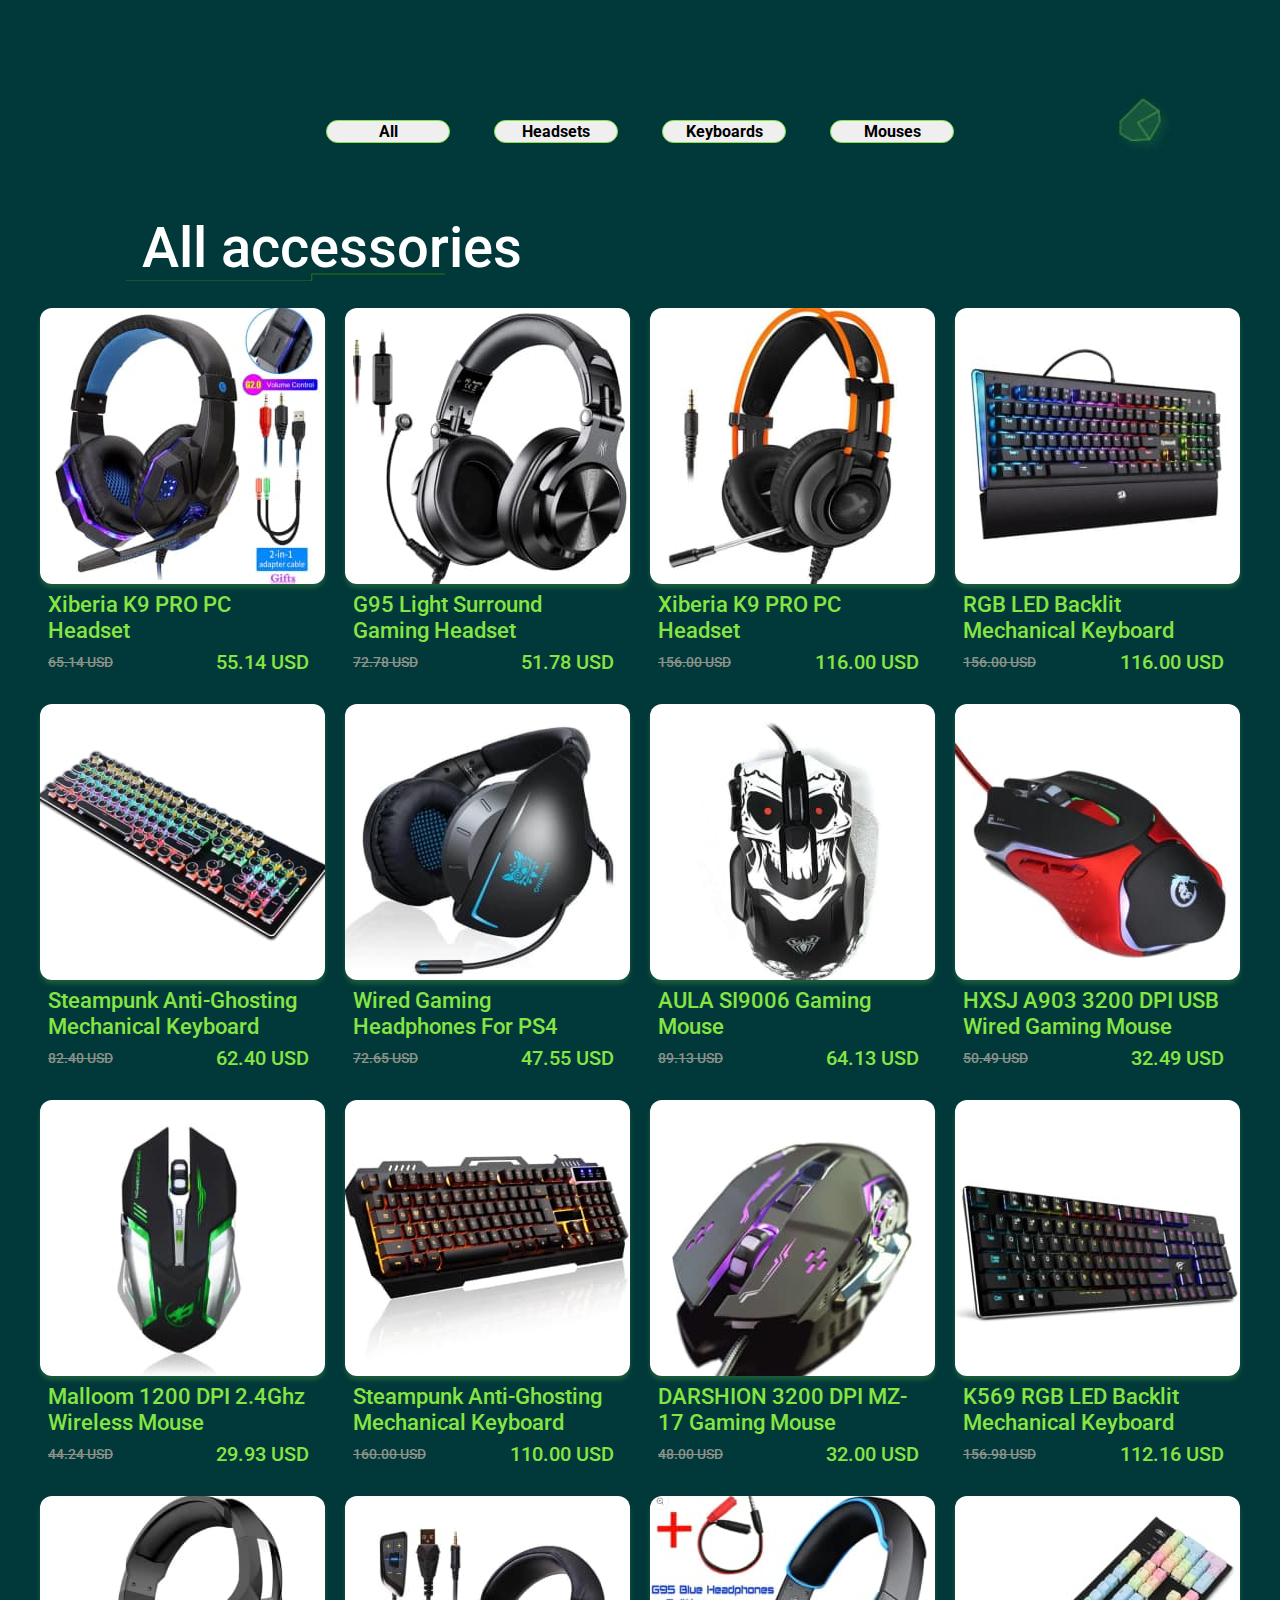
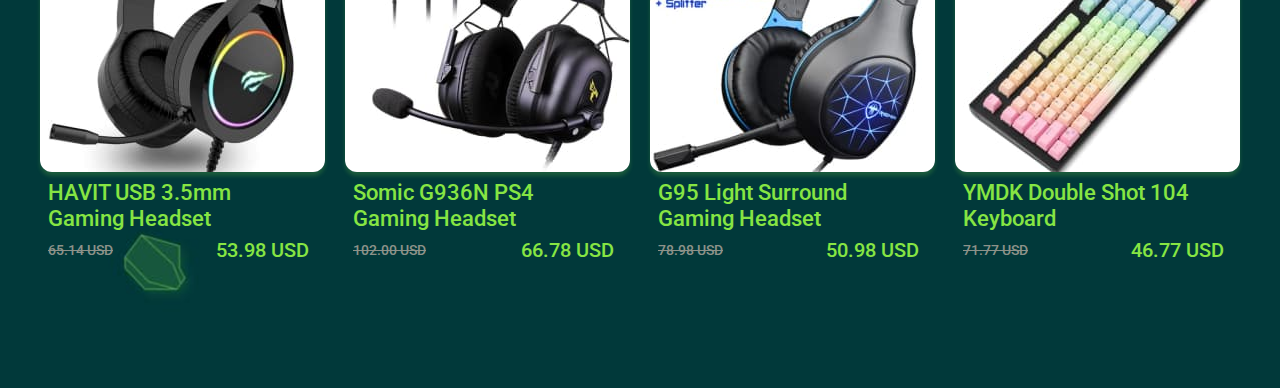
==== commit 1717c6eb: "commit" ====
--- a/index.html
+++ b/index.html
@@ -39,14 +39,29 @@
               <button class="accessories-button" type="button">Mouses</button>
             </li>
           </ul>
-          <h1 class="accessories-title">All accessories</h1>
-          <!-- <svg class="accessories-svg">
-            <use href="./src/images/icons/icon-line-1.svg"></use>
-          </svg>
-                    <svg class="accessories-svg">
-            <use href="./src/images/icons/icon-line-2.svg"></use>
-          </svg> -->
-
+          <div class="title-line">
+            <h1 class="accessories-title">All accessories</h1>
+            <!-- <picture>
+              <source
+                      media="(min-width: 320px)"
+                    />
+                    <img
+                      src="./src/images/icons/icon-line-mobile-1.png"
+                      alt="line"
+                    />
+            </picture>
+
+            <picture>
+              <source
+                      media="(min-width: 320px)"
+                    />
+                    <img
+                      src="./src/images/icons/icon-line-mobile-2.png"
+                      alt="line"
+                    />
+            </picture> -->
+          </div>
+          
           <ul class="accessories-list">
             <li class="accessories-item">
               <a class="accessories-link" href="#">
@@ -57,7 +72,7 @@
                         ./src/images/accesories/xiberia-k9-pro-violet.jpg    1x,
                         ./src/images/accesories/xiberia-k9-pro-violet-2x.jpg 2x
                       "
-                      media="(max-width: 767px)"
+                      media="(min-width: 320px)"
                     />
                     <img
                       src="./src/images/accesories/xiberia-k9-pro-violet.jpg"
@@ -101,7 +116,7 @@
                         ./src/images/accesories/g95-light-surround-gaming-headset.jpg    1x,
                         ./src/images/accesories/g95-light-surround-gaming-headset-2x.jpg 2x
                       "
-                      media="(max-width: 767px)"
+                      media="(min-width: 320px)"
                     />
                     <img
                       src="./src/images/accesories/g95-light-surround-gaming-headset.jpg"
@@ -147,7 +162,7 @@
                         ./src/images/accesories/xiberia-k9-pro-orange.jpg    1x,
                         ./src/images/accesories/xiberia-k9-pro-orange-2x.jpg 2x
                       "
-                      media="(max-width: 767px)"
+                      media="(min-width: 320px)"
                     />
                     <img
                       src="./src/images/accesories/xiberia-k9-pro-orange.jpg"
@@ -191,7 +206,7 @@
                         ./src/images/accesories/rgb-led-backlit-mechanical-keyboard.jpg    1x,
                         ./src/images/accesories/rgb-led-backlit-mechanical-keyboard-2x.jpg 2x
                       "
-                      media="(max-width: 767px)"
+                      media="(min-width: 320px)"
                     />
                     <img
                       src="./src/images/accesories/rgb-led-backlit-mechanical-keyboard.jpg"
@@ -237,7 +252,7 @@
                         ./src/images/accesories/steampunk-anti-ghosting.jpg    1x,
                         ./src/images/accesories/steampunk-anti-ghosting-2x.jpg 2x
                       "
-                      media="(max-width: 767px)"
+                      media="(min-width: 320px)"
                     />
                     <img
                       src="./src/images/accesories/steampunk-anti-ghosting.jpg"
@@ -283,7 +298,7 @@
                         ./src/images/accesories/wired-gaming-headphones-for-ps4.jpg    1x,
                         ./src/images/accesories/wired-gaming-headphones-for-ps4-2x.jpg 2x
                       "
-                      media="(max-width: 767px)"
+                      media="(min-width: 320px)"
                     />
                     <img
                       src="./src/images/accesories/wired-gaming-headphones-for-ps4.jpg"
@@ -329,7 +344,7 @@
                         ./src/images/accesories/aula-si9006-gaming-mouse.jpg    1x,
                         ./src/images/accesories/aula-si9006-gaming-mouse-2x.jpg 2x
                       "
-                      media="(max-width: 767px)"
+                      media="(min-width: 320px)"
                     />
                     <img
                       src="./src/images/accesories/aula-si9006-gaming-mouse.jpg"
@@ -373,7 +388,7 @@
                         ./src/images/accesories/hxsj-a903-3200-dpi-wired-gaming-mouse.jpg    1x,
                         ./src/images/accesories/hxsj-a903-3200-dpi-wired-gaming-mouse-2x.jpg 2x
                       "
-                      media="(max-width: 767px)"
+                      media="(min-width: 320px)"
                     />
                     <img
                       src="./src/images/accesories/hxsj-a903-3200-dpi-wired-gaming-mouse.jpg"
@@ -417,7 +432,7 @@
                         ./src/images/accesories/malloom-1200-dpi-wireless-mouse.jpg    1x,
                         ./src/images/accesories/malloom-1200-dpi-wireless-mouse-2x.jpg 2x
                       "
-                      media="(max-width: 767px)"
+                      media="(min-width: 320px)"
                     />
                     <img
                       src="./src/images/accesories/malloom-1200-dpi-wireless-mouse.jpg"
@@ -463,7 +478,7 @@
                         ./src/images/accesories/steampunk-anti-ghosting-mechanical-keyboard.jpg    1x,
                         ./src/images/accesories/steampunk-anti-ghosting-mechanical-keyboard-2x.jpg 2x
                       "
-                      media="(max-width: 767px)"
+                      media="(min-width: 320px)"
                     />
                     <img
                       src="./src/images/accesories/steampunk-anti-ghosting-mechanical-keyboard.jpg"
@@ -509,7 +524,7 @@
                         ./src/images/accesories/darshion-3200-dpi-mz-17.jpg    1x,
                         ./src/images/accesories/darshion-3200-dpi-mz-17-2x.jpg 2x
                       "
-                      media="(max-width: 767px)"
+                      media="(min-width: 320px)"
                     />
                     <img
                       src="./src/images/accesories/darshion-3200-dpi-mz-17.jpg"
@@ -536,11 +551,11 @@
                 </div>
                 <div class="accessories-data">
                   <h2 class="accessories-name">
-                    Malloom 1200 DPI 2.4Ghz Wireless Mouse
-                  </h2>
-                  <div class="accessories-price">
-                    <p class="old-price">44.24 USD</p>
-                    <p class="new-price">29.93 USD</p>
+                    DARSHION 3200 DPI MZ-17 Gaming Mouse
+                  </h2>
+                  <div class="accessories-price">
+                    <p class="old-price">48.00 USD</p>
+                    <p class="new-price">32.00 USD</p>
                   </div>
                 </div>
               </a>
@@ -555,7 +570,7 @@
                         ./src/images/accesories/k569-rgb-led-backlit-mechanical-keyboard.jpg    1x,
                         ./src/images/accesories/k569-rgb-led-backlit-mechanical-keyboard-2x.jpg 2x
                       "
-                      media="(max-width: 767px)"
+                      media="(min-width: 320px)"
                     />
                     <img
                       src="./src/images/accesories/k569-rgb-led-backlit-mechanical-keyboard.jpg"
@@ -587,6 +602,190 @@
                   <div class="accessories-price">
                     <p class="old-price">156.98 USD</p>
                     <p class="new-price">112.16 USD</p>
+                  </div>
+                </div>
+              </a>
+            </li>
+
+            <li class="accessories-item">
+              <a class="accessories-link" href="#">
+                <div class="accessories-thumb">
+                  <picture>
+                    <source
+                      srcset="
+                        ./src/images/accesories/havit-usb-gaming-headset.jpg    1x,
+                        ./src/images/accesories/havit-usb-gaming-headset-2x.jpg 2x
+                      "
+                      media="(min-width: 320px)"
+                    />
+                    <img
+                      src="./src/images/havit-usb-gaming-headset.jpg"
+                      alt="Headset"
+                      width="285"
+                    />
+                  </picture>
+                  <p class="accessories-txt">
+                    100% Brand new and high quality!
+                    <br />
+                    <br />
+                    Ergonomic in design makes it more adjustable to use.
+                    <br />
+                    <br />
+                    More fashionable for your daily use, such as playing games.
+                    <br />
+                    <br />
+                    Built-in high sensitivity and noise reduction microphone.
+                    <br />
+                    <br />
+                    It is not easy to break or deform, and wear comfortable, no
+                    pressure.
+                  </p>
+                </div>
+                <div class="accessories-data">
+                  <h2 class="accessories-name">
+                    HAVIT USB 3.5mm Gaming Headset
+                  </h2>
+                  <div class="accessories-price">
+                    <p class="old-price">65.14 USD</p>
+                    <p class="new-price">53.98 USD</p>
+                  </div>
+                </div>
+              </a>
+            </li>
+
+          <li class="accessories-item">
+              <a class="accessories-link" href="#">
+                <div class="accessories-thumb">
+                  <picture>
+                    <source
+                      srcset="
+                        ./src/images/accesories/somic-g936n-ps4-gaming-headset.jpg    1x,
+                        ./src/images/accesories/somic-g936n-ps4-gaming-headset-2x.jpg 2x
+                      "
+                      media="(min-width: 320px)"
+                    />
+                    <img
+                      src="./src/images/somic-g936n-ps4-gaming-headset.jpg"
+                      alt="Headset"
+                      width="285"
+                    />
+                  </picture>
+                  <p class="accessories-txt">
+                    100% Brand new and high quality!
+                    <br />
+                    <br />
+                    Ergonomic in design makes it more adjustable to use.
+                    <br />
+                    <br />
+                    More fashionable for your daily use, such as playing games.
+                    <br />
+                    <br />
+                    Built-in high sensitivity and noise reduction microphone.
+                    <br />
+                    <br />
+                    It is not easy to break or deform, and wear comfortable, no
+                    pressure.
+                  </p>
+                </div>
+                <div class="accessories-data">
+                  <h2 class="accessories-name">
+                    Somic G936N PS4 Gaming Headset
+                  </h2>
+                  <div class="accessories-price">
+                    <p class="old-price">102.00 USD</p>
+                    <p class="new-price">66.78 USD</p>
+                  </div>
+                </div>
+              </a>
+            </li>
+
+            <li class="accessories-item">
+              <a class="accessories-link" href="#">
+                <div class="accessories-thumb">
+                  <picture>
+                    <source
+                      srcset="
+                        ./src/images/accesories/g95-blue-surround-gaming-headset.jpg    1x,
+                        ./src/images/accesories/g95-blue-surround-gaming-headset-2x.jpg 2x
+                      "
+                      media="(min-width: 320px)"
+                    />
+                    <img
+                      src="./src/images/g95-blue-surround-gaming-headset.jpg"
+                      alt="Headset"
+                      width="285"
+                    />
+                  </picture>
+                  <p class="accessories-txt">
+                    100% Brand new and high quality!
+                    <br />
+                    <br />
+                    Ergonomic in design makes it more adjustable to use.
+                    <br />
+                    <br />
+                    More fashionable for your daily use, such as playing games.
+                    <br />
+                    <br />
+                    Built-in high sensitivity and noise reduction microphone.
+                    <br />
+                    <br />
+                    It is not easy to break or deform, and wear comfortable, no
+                    pressure.
+                  </p>
+                </div>
+                <div class="accessories-data">
+                  <h2 class="accessories-name">
+                    G95 Light Surround Gaming Headset
+                  </h2>
+                  <div class="accessories-price">
+                    <p class="old-price">78.98 USD</p>
+                    <p class="new-price">50.98 USD</p>
+                  </div>
+                </div>
+              </a>
+            </li>
+
+            <li class="accessories-item">
+              <a class="accessories-link" href="#">
+                <div class="accessories-thumb">
+                  <picture>
+                    <source
+                      srcset="
+                        ./src/images/accesories/ymdk-double-shot-104-keyboard.jpg    1x,
+                        ./src/images/accesories/ymdk-double-shot-104-keyboard-2x.jpg 2x
+                      "
+                      media="(min-width: 320px)"
+                    />
+                    <img
+                      src="./src/images/ymdk-double-shot-104-keyboard.jpg"
+                      alt="Headset"
+                      width="285"
+                    />
+                  </picture>
+                  <p class="accessories-txt">
+                    100% Brand new and high quality!
+                    <br />
+                    <br />
+                    Ergonomic in design makes it more adjustable to use.
+                    <br />
+                    <br />
+                    More fashionable for your daily use, such as playing games.
+                    <br />
+                    <br />
+                    Built-in high sensitivity and noise reduction microphone.
+                    <br />
+                    <br />
+                    It is not easy to break or deform, and wear comfortable, no
+                    pressure.
+                  </p>
+                </div>
+                <div class="accessories-data">
+                  <h2 class="accessories-name">
+                    YMDK Double Shot 104 Keyboard
+                  </h2>
+                  <div class="accessories-price">
+                    <p class="old-price">71.77 USD</p>
+                    <p class="new-price">46.77 USD</p>
                   </div>
                 </div>
               </a>
--- a/css/main.min.css
+++ b/css/main.min.css
@@ -1 +1 @@
-h1,h2,h3,h4,h5,h6,p,ul,li{margin:0px;padding:0px;padding-left:0px}button{cursor:pointer}a{text-decoration:none}ul{padding:0;margin:0;list-style:none}img{display:block;width:100%;height:auto}:root{--white-color-text: #ffffff;--black-color-text: #000000;--dark-green-color: #01383a;--light-green-color: #86e543;--grey-color: #8d9289;--light-grey-color: #cdcdcd}body{font-family:"Roboto",sans-serif}.container{padding-right:18px;padding-left:17px}@media screen and (min-width: 768px){.container{width:768px;padding-right:40px;padding-left:40px}}.accessories{margin-left:auto;margin-right:auto;min-width:320px;max-width:480px;padding-top:164px;padding-bottom:449px;background-image:url(../src/images/accesories/background-mobile.jpg);background-repeat:no-repeat;background-size:cover}@media screen and (min-width: 768px){.accessories{min-width:768px;background-image:url(../src/images/accesories/background-tablet.jpg);background-repeat:no-repeat}}.accessories-filter{display:flex;width:272px;margin:0 auto;gap:24px;flex-wrap:wrap;margin-bottom:32px}@media screen and (min-width: 768px){.accessories-filter{width:100%;gap:0px;flex-wrap:nowrap;justify-content:space-between;margin-bottom:72px}}.accessories-button{font-family:inherit;min-width:124px;border:1px solid var(--light-green-color);border-radius:16px}@media screen and (min-width: 768px){.accessories-list{display:flex;flex-wrap:wrap;gap:38px}}@media screen and (min-width: 768px){.accessories-item{width:285px}}.accessories-item:nth-child(2n+2){display:none}@media screen and (min-width: 768px){.accessories-item:nth-child(2n+2){display:flex}}.accessories-item:not(:last-child){margin-bottom:28px}@media screen and (min-width: 768px){.accessories-item:not(:last-child){margin-bottom:0px}}.accessories-title{color:var(--white-color-text);font-weight:500;font-size:24px;line-height:1.17;margin-bottom:28px}.accessories-thumb{position:relative;overflow:hidden;border-radius:12px;border:1px solid var(--li);box-shadow:0px 4px 4px rgba(134,229,67,.2)}.accessories-txt{position:absolute;color:var(--white-color-text);background-color:var(--dark-green-color);padding:16px;width:100%;font-size:14px;line-height:1.14;height:100%;top:0;left:0;transform:translateY(100%);transition:transform 250ms cubic-bezier(0.4, 0, 0.2, 1)}.accessories-link:hover .accessories-txt,.accessories-link:focus .accessories-txt{transform:translateY(0%)}.accessories-data{padding:8px 16px 8px 8px}.accessories-name{color:var(--light-green-color);font-weight:500;font-size:22px;line-height:1.18;margin-bottom:8px}.old-price{display:flex;color:var(--grey-color);font-weight:500;font-size:14px;line-height:1;text-decoration:line-through}.new-price{display:flex;color:var(--light-green-color);font-weight:500;font-size:20px;line-height:1}.accessories-price{display:flex;justify-content:space-between;align-items:center}/*# sourceMappingURL=main.min.css.map */+h1,h2,h3,h4,h5,h6,p,ul,li{margin:0px;padding:0px;padding-left:0px}button{cursor:pointer}a{text-decoration:none}ul{padding:0;margin:0;list-style:none}img{display:block;width:100%;height:auto}:root{--white-color-text: #ffffff;--black-color-text: #000000;--dark-green-color: #01383a;--light-green-color: #86e543;--grey-color: #8d9289;--light-grey-color: #cdcdcd}body{font-family:"Roboto",sans-serif}.container{padding-right:18px;padding-left:17px}@media screen and (min-width: 768px){.container{width:768px;padding-right:40px;padding-left:40px}}@media screen and (min-width: 1280px){.container{width:1280px}}.accessories{margin-left:auto;margin-right:auto;min-width:320px;max-width:480px;padding-top:40px;padding-bottom:48px;background-image:url(../src/images/accesories/background-mobile.jpg);background-repeat:no-repeat;background-size:cover}@media screen and (min-width: 768px){.accessories{min-width:768px;padding-top:120px;padding-bottom:120px;background-image:url(../src/images/accesories/background-tablet.jpg);background-repeat:no-repeat;background-size:cover}}@media screen and (min-width: 1280px){.accessories{min-width:1280px;background-image:url(../src/images/accesories/background-desktop.jpg);background-repeat:no-repeat;background-size:cover}}.accessories-filter{display:flex;width:272px;margin:0 auto;gap:24px;flex-wrap:wrap;margin-bottom:32px}@media screen and (min-width: 768px){.accessories-filter{width:100%;gap:0px;flex-wrap:nowrap;justify-content:space-between;margin-bottom:72px}}@media screen and (min-width: 1280px){.accessories-filter{gap:44px;justify-content:center}}.accessories-button{font-weight:700;font-size:16px;line-height:1.19;font-family:inherit;min-width:124px;border:1px solid var(--light-green-color);border-radius:16px}@media screen and (min-width: 768px){.accessories-list{display:flex;flex-wrap:wrap;row-gap:24px;-moz-column-gap:38px;column-gap:38px;justify-content:center}}@media screen and (min-width: 1280px){.accessories-list{-moz-column-gap:20px;column-gap:20px;justify-content:flex-start}}@media screen and (min-width: 768px){.accessories-item{width:285px}}.accessories-item:nth-child(2n+2){display:none}@media screen and (min-width: 768px){.accessories-item:nth-child(2n+2){display:flex}}.accessories-item:not(:last-child){margin-bottom:28px}@media screen and (min-width: 768px){.accessories-item:not(:last-child){margin-bottom:0px}}.accessories-title{position:relative;color:var(--white-color-text);font-weight:500;font-size:24px;line-height:1.17;margin-left:-2px;margin-bottom:27px}@media screen and (min-width: 768px){.accessories-title{margin-left:102px;font-size:56px;line-height:1.18}}.accessories-title::after{content:"";position:absolute;width:100%;left:-16px;bottom:0;height:8px;background-image:url(../src/images/icons/icon-line-mobile-2.png);background-repeat:no-repeat}.accessories-thumb{position:relative;overflow:hidden;border-radius:12px;border:1px solid var(--li);box-shadow:0px 4px 4px rgba(134,229,67,.2)}.accessories-txt{position:absolute;color:var(--white-color-text);background-color:var(--dark-green-color);padding:16px;width:100%;font-size:14px;line-height:1.14;height:100%;top:0;left:0;transform:translateY(100%);transition:transform 250ms cubic-bezier(0.4, 0, 0.2, 1)}.accessories-link:hover .accessories-txt,.accessories-link:focus .accessories-txt{transform:translateY(0%)}.accessories-data{padding:8px 16px 8px 8px}.accessories-name{color:var(--light-green-color);font-weight:500;font-size:22px;line-height:1.18;margin-bottom:8px}.old-price{display:flex;color:var(--grey-color);font-weight:500;font-size:14px;line-height:1;text-decoration:line-through}.new-price{display:flex;color:var(--light-green-color);font-weight:500;font-size:20px;line-height:1}.accessories-price{display:flex;justify-content:space-between;align-items:center}/*# sourceMappingURL=main.min.css.map */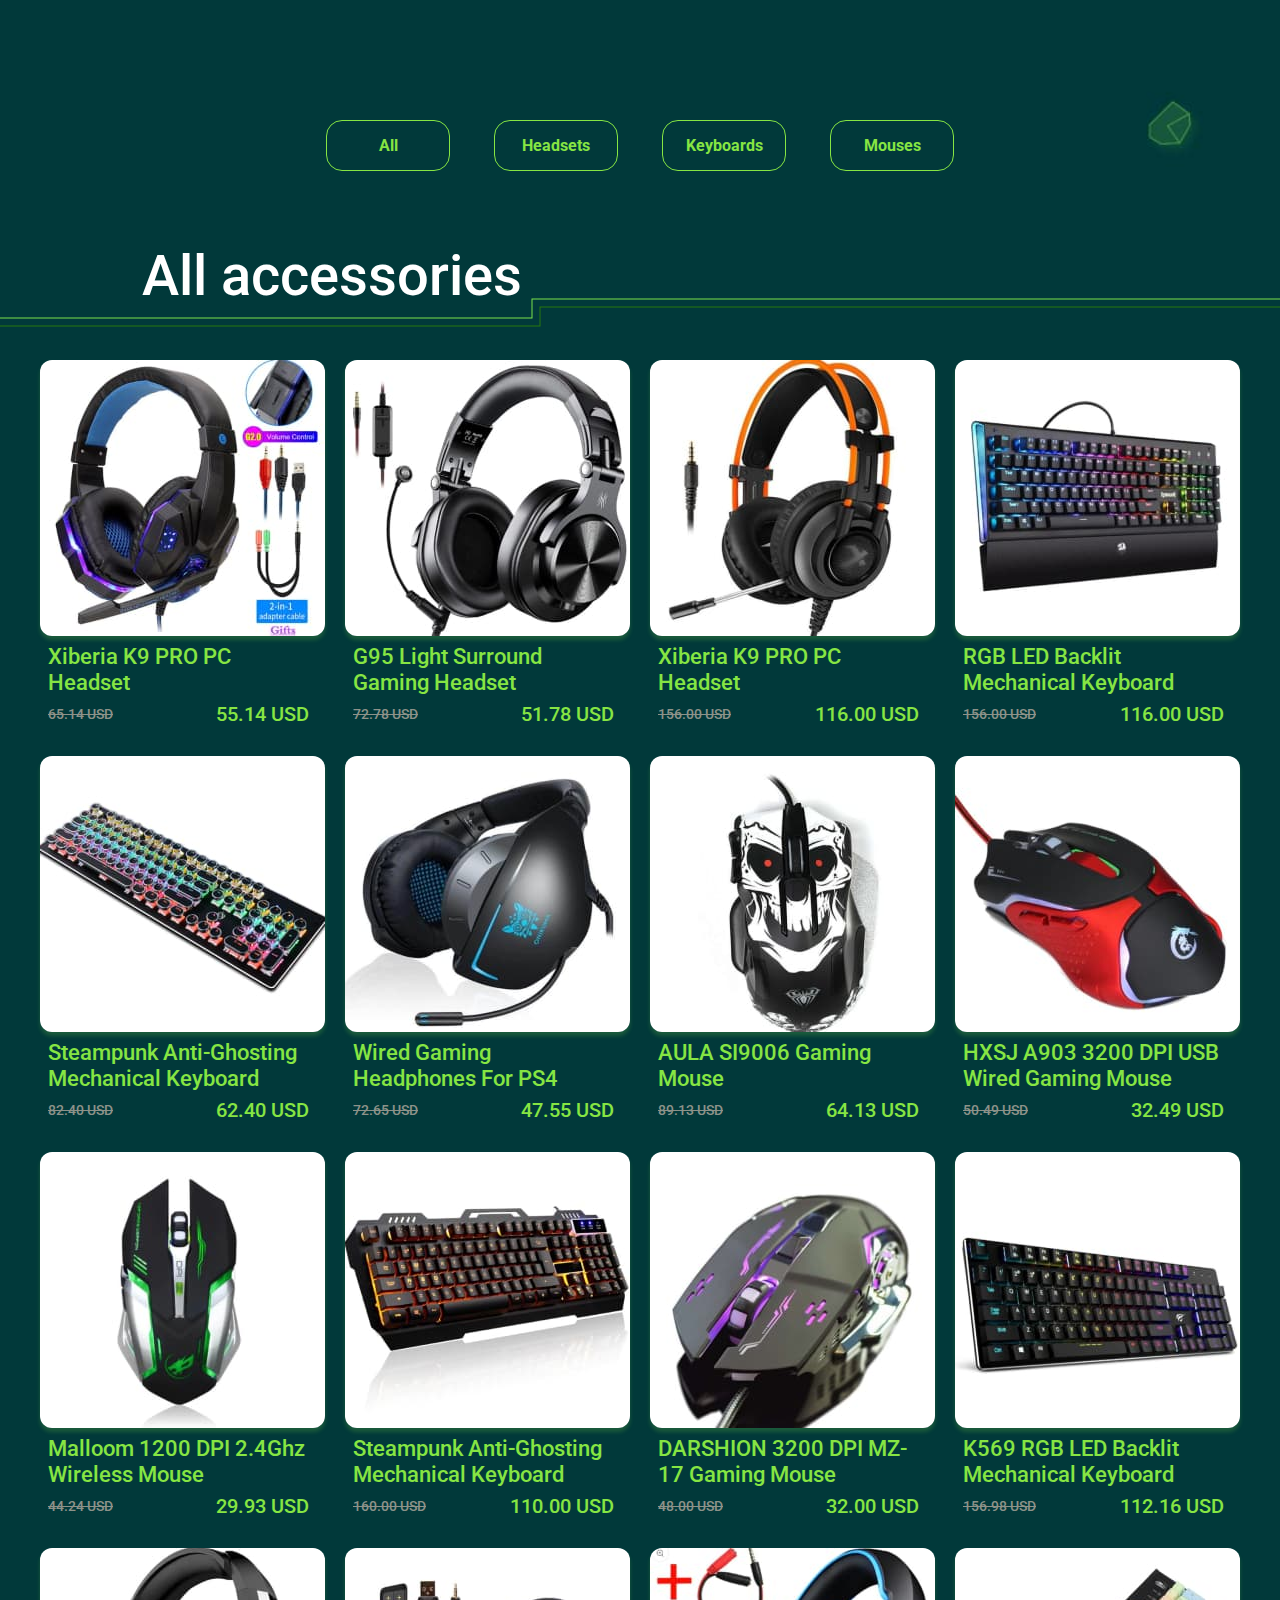
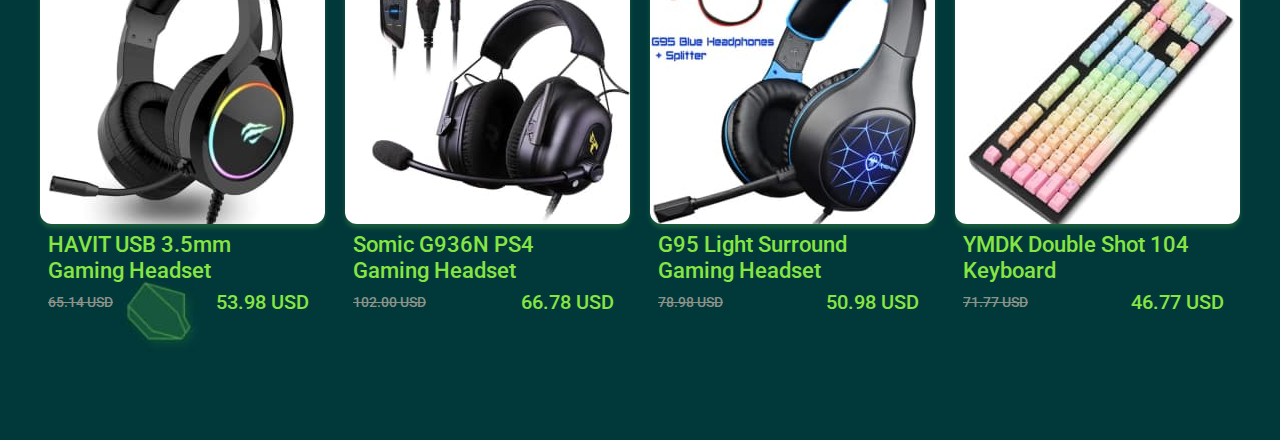
==== commit 9fe570c6: "button" ====
--- a/index.html
+++ b/index.html
@@ -25,18 +25,18 @@
         <div class="container">
           <ul class="accessories-filter">
             <li>
-              <button class="accessories-button" type="button">All</button>
+              <button class="filter-btn accessories-button" type="button">All</button>
             </li>
             <li>
-              <button class="accessories-button" type="button">Headsets</button>
+              <button class="filter-btn accessories-button" type="button">Headsets</button>
             </li>
             <li>
-              <button class="accessories-button" type="button">
+              <button class="filter-btn accessories-button" type="button">
                 Keyboards
               </button>
             </li>
             <li>
-              <button class="accessories-button" type="button">Mouses</button>
+              <button class="filter-btn accessories-button" type="button">Mouses</button>
             </li>
           </ul>
           <div class="title-line">
--- a/css/main.min.css
+++ b/css/main.min.css
@@ -1 +1 @@
-h1,h2,h3,h4,h5,h6,p,ul,li{margin:0px;padding:0px;padding-left:0px}button{cursor:pointer}a{text-decoration:none}ul{padding:0;margin:0;list-style:none}img{display:block;width:100%;height:auto}:root{--white-color-text: #ffffff;--black-color-text: #000000;--dark-green-color: #01383a;--light-green-color: #86e543;--grey-color: #8d9289;--light-grey-color: #cdcdcd}body{font-family:"Roboto",sans-serif}.container{padding-right:18px;padding-left:17px}@media screen and (min-width: 768px){.container{width:768px;padding-right:40px;padding-left:40px}}@media screen and (min-width: 1280px){.container{width:1280px}}.accessories{margin-left:auto;margin-right:auto;min-width:320px;max-width:480px;padding-top:40px;padding-bottom:48px;background-image:url(../src/images/accesories/background-mobile.jpg);background-repeat:no-repeat;background-size:cover}@media screen and (min-width: 768px){.accessories{min-width:768px;padding-top:120px;padding-bottom:120px;background-image:url(../src/images/accesories/background-tablet.jpg);background-repeat:no-repeat;background-size:cover}}@media screen and (min-width: 1280px){.accessories{min-width:1280px;background-image:url(../src/images/accesories/background-desktop.jpg);background-repeat:no-repeat;background-size:cover}}.accessories-filter{display:flex;width:272px;margin:0 auto;gap:24px;flex-wrap:wrap;margin-bottom:32px}@media screen and (min-width: 768px){.accessories-filter{width:100%;gap:0px;flex-wrap:nowrap;justify-content:space-between;margin-bottom:72px}}@media screen and (min-width: 1280px){.accessories-filter{gap:44px;justify-content:center}}.accessories-button{font-weight:700;font-size:16px;line-height:1.19;font-family:inherit;min-width:124px;border:1px solid var(--light-green-color);border-radius:16px}@media screen and (min-width: 768px){.accessories-list{display:flex;flex-wrap:wrap;row-gap:24px;-moz-column-gap:38px;column-gap:38px;justify-content:center}}@media screen and (min-width: 1280px){.accessories-list{-moz-column-gap:20px;column-gap:20px;justify-content:flex-start}}@media screen and (min-width: 768px){.accessories-item{width:285px}}.accessories-item:nth-child(2n+2){display:none}@media screen and (min-width: 768px){.accessories-item:nth-child(2n+2){display:flex}}.accessories-item:not(:last-child){margin-bottom:28px}@media screen and (min-width: 768px){.accessories-item:not(:last-child){margin-bottom:0px}}.accessories-title{position:relative;color:var(--white-color-text);font-weight:500;font-size:24px;line-height:1.17;margin-left:-2px;margin-bottom:27px}@media screen and (min-width: 768px){.accessories-title{margin-left:102px;font-size:56px;line-height:1.18}}.accessories-title::after{content:"";position:absolute;width:100%;left:-16px;bottom:0;height:8px;background-image:url(../src/images/icons/icon-line-mobile-2.png);background-repeat:no-repeat}.accessories-thumb{position:relative;overflow:hidden;border-radius:12px;border:1px solid var(--li);box-shadow:0px 4px 4px rgba(134,229,67,.2)}.accessories-txt{position:absolute;color:var(--white-color-text);background-color:var(--dark-green-color);padding:16px;width:100%;font-size:14px;line-height:1.14;height:100%;top:0;left:0;transform:translateY(100%);transition:transform 250ms cubic-bezier(0.4, 0, 0.2, 1)}.accessories-link:hover .accessories-txt,.accessories-link:focus .accessories-txt{transform:translateY(0%)}.accessories-data{padding:8px 16px 8px 8px}.accessories-name{color:var(--light-green-color);font-weight:500;font-size:22px;line-height:1.18;margin-bottom:8px}.old-price{display:flex;color:var(--grey-color);font-weight:500;font-size:14px;line-height:1;text-decoration:line-through}.new-price{display:flex;color:var(--light-green-color);font-weight:500;font-size:20px;line-height:1}.accessories-price{display:flex;justify-content:space-between;align-items:center}/*# sourceMappingURL=main.min.css.map */+h1,h2,h3,h4,h5,h6,p,ul,li{margin:0px;padding:0px;padding-left:0px}button{cursor:pointer}a{text-decoration:none}ul{padding:0;margin:0;list-style:none}img{display:block;width:100%;height:auto}:root{--white-color-text: #ffffff;--black-color-text: #000000;--dark-green-color: #01383a;--light-green-color: #86e543;--grey-color: #8d9289;--light-grey-color: #cdcdcd}body{font-family:"Roboto",sans-serif}.container{padding-right:18px;padding-left:17px}@media screen and (min-width: 768px){.container{width:768px;padding-right:40px;padding-left:40px}}@media screen and (min-width: 1280px){.container{width:1280px}}.btn{display:flex;justify-content:center;align-items:center;padding:5px;cursor:pointer;border-radius:16px;font-family:inherit;font-weight:700;font-size:16px;line-height:1.19}.header-btn{background-color:var(--light-green-color);border:none;min-width:95px;height:40px;font-size:14px;line-height:1.57;letter-spacing:-0.03em;color:var(--black-color-text);transition:box-shadow var(--transit-duration) var(--transit-timing)}.header-btn:hover,.header-btn:focus{box-shadow:0px 8px 20px rgba(134,229,67,.5),0px 4px 10px rgba(255,255,255,.1)}@media screen and (min-width: 1280px){.header-btn{min-width:102px;height:46px;line-height:1}}.big-gn-btn{border:none;min-width:173px;height:51px;background-color:var(--light-green-color);text-transform:uppercase;color:var(--dark-green-color);transition:box-shadow var(--transit-duration) var(--transit-timing)}.big-gn-btn:hover,.big-gn-btn:focus{box-shadow:0px 8px 20px rgba(134,229,67,.5),0px 4px 10px rgba(255,255,255,.1)}@media screen and (min-width: 768px){.big-gn-btn{min-width:306px;height:70px;font-size:32px}}.view-btn{background-color:var(--white-color-text);border:none;min-width:153px;height:51px;color:var(--dark-green-color);transition:box-shadow var(--transit-duration) var(--transit-timing)}.view-btn:hover,.view-btn:focus{box-shadow:0px 4px 20px rgba(255,255,255,.5),0px 4px 10px rgba(134,229,67,.1)}@media screen and (min-width: 768px){.view-btn{min-width:195px;height:65px;font-size:28px;line-height:1.18}}.filter-btn{min-width:124px;height:35px;border:1px solid var(--light-green-color);background-color:rgba(0,0,0,0);color:var(--light-green-color);transition:filter var(--transit-duration) var(--transit-timing);transition:box-shadow,background-color,color var(--transit-duration) var(--transit-timing)}.filter-btn:hover,.filter-btn:focus{filter:drop-shadow(0px 4px 10px rgba(134, 229, 67, 0.1)) drop-shadow(0px 4px 20px rgba(134, 229, 67, 0.4))}.filter-btn:active{background-color:var(--light-green-color);color:var(--dark-green-color);box-shadow:0px 4px 10px rgba(134,229,67,.1),0px 4px 20px rgba(134,229,67,.4)}@media screen and (min-width: 768px){.filter-btn{min-width:132px;height:51px}}@media screen and (min-width: 1280px){.filter-btn{min-width:168px}}.addcard-btn{min-width:173px;height:51px;background-color:rgba(0,0,0,0);border:1px solid var(--light-green-color);text-transform:uppercase;color:var(--light-green-color);transition:filter var(--transit-duration) var(--transit-timing)}.addcard-btn:hover,.addcard-btn:focus{filter:drop-shadow(0px 4px 10px rgba(134, 229, 67, 0.1)) drop-shadow(0px 4px 20px rgba(134, 229, 67, 0.4))}@media screen and (min-width: 768px){.addcard-btn{min-width:306px;height:70px;font-size:32px}}.send-btn{min-width:173px;height:51px;background-color:rgba(0,0,0,0);border:1px solid var(--white-color-text);text-transform:uppercase;color:var(--white-color-text);transition:filter var(--transit-duration) var(--transit-timing)}.send-btn:hover,.send-btn:focus{filter:drop-shadow(0px 4px 10px rgba(255, 255, 255, 0.1)) drop-shadow(0px 4px 20px rgba(255, 255, 255, 0.4))}@media screen and (min-width: 768px){.send-btn{min-width:306px;height:70px;font-size:32px}}.accessories{margin-left:auto;margin-right:auto;min-width:320px;max-width:480px;padding-top:40px;padding-bottom:48px;background-image:url(../src/images/accesories/background-mobile.jpg);background-repeat:no-repeat;background-size:cover}@media screen and (min-width: 768px){.accessories{min-width:768px;padding-top:120px;padding-bottom:120px;background-image:url(../src/images/accesories/background-tablet.jpg);background-repeat:no-repeat;background-size:cover}}@media screen and (min-width: 1280px){.accessories{min-width:1280px;background-image:url(../src/images/accesories/background-desktop.jpg);background-repeat:no-repeat;background-size:cover}}.accessories-filter{display:flex;width:272px;margin:0 auto;gap:24px;flex-wrap:wrap;margin-bottom:32px}@media screen and (min-width: 768px){.accessories-filter{width:100%;gap:0px;flex-wrap:nowrap;justify-content:space-between;margin-bottom:72px}}@media screen and (min-width: 1280px){.accessories-filter{gap:44px;justify-content:center}}.accessories-button{font-weight:700;font-size:16px;line-height:1.19;font-family:inherit;min-width:124px;border:1px solid var(--light-green-color);border-radius:16px}@media screen and (min-width: 768px){.accessories-list{display:flex;flex-wrap:wrap;row-gap:24px;-moz-column-gap:38px;column-gap:38px;justify-content:center}}@media screen and (min-width: 1280px){.accessories-list{-moz-column-gap:20px;column-gap:20px;justify-content:flex-start}}@media screen and (min-width: 768px){.accessories-item{width:285px}}.accessories-item:nth-child(2n+2){display:none}@media screen and (min-width: 768px){.accessories-item:nth-child(2n+2){display:flex}}.accessories-item:not(:last-child){margin-bottom:28px}@media screen and (min-width: 768px){.accessories-item:not(:last-child){margin-bottom:0px}}.accessories-title{position:relative;color:var(--white-color-text);font-weight:500;font-size:24px;line-height:1.17;margin-left:-2px;margin-bottom:27px}@media screen and (min-width: 768px){.accessories-title{margin-left:102px;font-size:56px;line-height:1.18;margin-bottom:51px}}.accessories-title::before{content:"";position:absolute;left:-15px;right:-18px;bottom:-35px;top:25px;margin-bottom:10px;background-image:url(../src/images/icons/icon-line-mobile-1.png);background-repeat:no-repeat;background-size:contain}@media screen and (min-width: 768px){.accessories-title::before{left:-142px;right:-40px;top:55px;background-image:url(../src/images/icons/icon-line-tablet-1.png)}}@media screen and (min-width: 1280px){.accessories-title::before{background-image:url(../src/images/icons/icon-line-desktop-1.png)}}.accessories-title::after{content:"";position:absolute;left:-15px;right:-18px;bottom:-43px;top:30px;background-image:url(../src/images/icons/icon-line-mobile-2.png);background-repeat:no-repeat;background-size:contain}@media screen and (min-width: 768px){.accessories-title::after{left:-142px;right:-40px;bottom:-35px;top:63px;background-image:url(../src/images/icons/icon-line-tablet-2.png)}}@media screen and (min-width: 1280px){.accessories-title::after{background-image:url(../src/images/icons/icon-line-desktop-2.png)}}.accessories-thumb{position:relative;overflow:hidden;border-radius:12px;border:1px solid var(--li);box-shadow:0px 4px 4px rgba(134,229,67,.2)}.accessories-txt{position:absolute;color:var(--white-color-text);background-color:var(--dark-green-color);padding:16px;width:100%;font-size:14px;line-height:1.14;height:100%;top:0;left:0;transform:translateY(100%);transition:transform 250ms cubic-bezier(0.4, 0, 0.2, 1)}.accessories-link:hover .accessories-txt,.accessories-link:focus .accessories-txt{transform:translateY(0%)}.accessories-data{padding:8px 16px 8px 8px}.accessories-name{color:var(--light-green-color);font-weight:500;font-size:22px;line-height:1.18;margin-bottom:8px}.old-price{display:flex;color:var(--grey-color);font-weight:500;font-size:14px;line-height:1;text-decoration:line-through}.new-price{display:flex;color:var(--light-green-color);font-weight:500;font-size:20px;line-height:1}.accessories-price{display:flex;justify-content:space-between;align-items:center}/*# sourceMappingURL=main.min.css.map */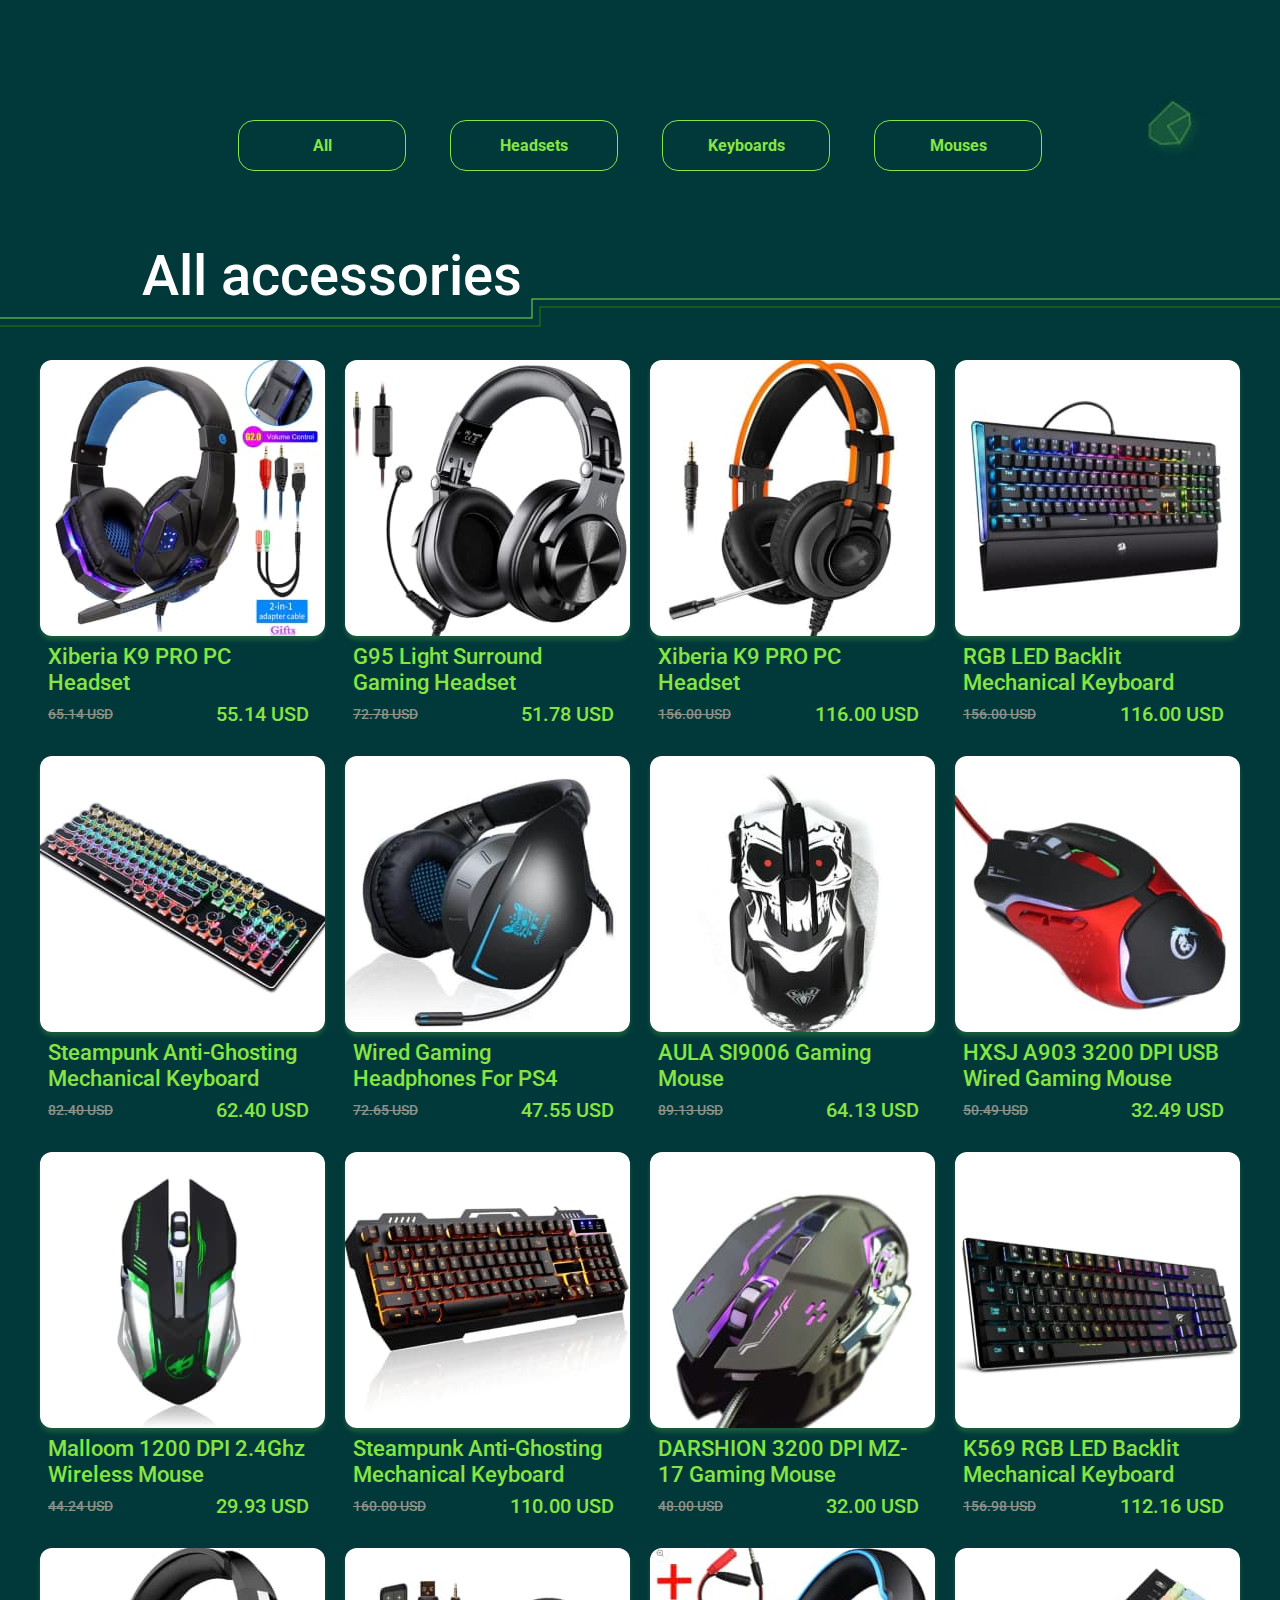
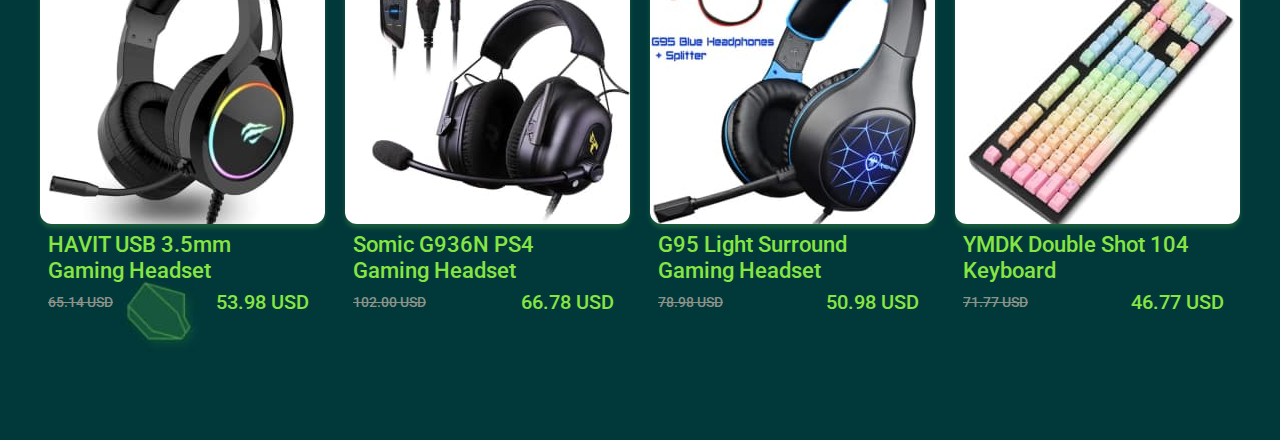
==== commit cca35965: "btn" ====
--- a/index.html
+++ b/index.html
@@ -25,18 +25,18 @@
         <div class="container">
           <ul class="accessories-filter">
             <li>
-              <button class="filter-btn accessories-button" type="button">All</button>
+              <button class="filter-btn btn" type="button">All</button>
             </li>
             <li>
-              <button class="filter-btn accessories-button" type="button">Headsets</button>
+              <button class="filter-btn btn" type="button">Headsets</button>
             </li>
             <li>
-              <button class="filter-btn accessories-button" type="button">
+              <button class="filter-btn btn" type="button">
                 Keyboards
               </button>
             </li>
             <li>
-              <button class="filter-btn accessories-button" type="button">Mouses</button>
+              <button class="filter-btn btn" type="button">Mouses</button>
             </li>
           </ul>
           <div class="title-line">
--- a/css/main.min.css
+++ b/css/main.min.css
@@ -1 +1 @@
-h1,h2,h3,h4,h5,h6,p,ul,li{margin:0px;padding:0px;padding-left:0px}button{cursor:pointer}a{text-decoration:none}ul{padding:0;margin:0;list-style:none}img{display:block;width:100%;height:auto}:root{--white-color-text: #ffffff;--black-color-text: #000000;--dark-green-color: #01383a;--light-green-color: #86e543;--grey-color: #8d9289;--light-grey-color: #cdcdcd}body{font-family:"Roboto",sans-serif}.container{padding-right:18px;padding-left:17px}@media screen and (min-width: 768px){.container{width:768px;padding-right:40px;padding-left:40px}}@media screen and (min-width: 1280px){.container{width:1280px}}.btn{display:flex;justify-content:center;align-items:center;padding:5px;cursor:pointer;border-radius:16px;font-family:inherit;font-weight:700;font-size:16px;line-height:1.19}.header-btn{background-color:var(--light-green-color);border:none;min-width:95px;height:40px;font-size:14px;line-height:1.57;letter-spacing:-0.03em;color:var(--black-color-text);transition:box-shadow var(--transit-duration) var(--transit-timing)}.header-btn:hover,.header-btn:focus{box-shadow:0px 8px 20px rgba(134,229,67,.5),0px 4px 10px rgba(255,255,255,.1)}@media screen and (min-width: 1280px){.header-btn{min-width:102px;height:46px;line-height:1}}.big-gn-btn{border:none;min-width:173px;height:51px;background-color:var(--light-green-color);text-transform:uppercase;color:var(--dark-green-color);transition:box-shadow var(--transit-duration) var(--transit-timing)}.big-gn-btn:hover,.big-gn-btn:focus{box-shadow:0px 8px 20px rgba(134,229,67,.5),0px 4px 10px rgba(255,255,255,.1)}@media screen and (min-width: 768px){.big-gn-btn{min-width:306px;height:70px;font-size:32px}}.view-btn{background-color:var(--white-color-text);border:none;min-width:153px;height:51px;color:var(--dark-green-color);transition:box-shadow var(--transit-duration) var(--transit-timing)}.view-btn:hover,.view-btn:focus{box-shadow:0px 4px 20px rgba(255,255,255,.5),0px 4px 10px rgba(134,229,67,.1)}@media screen and (min-width: 768px){.view-btn{min-width:195px;height:65px;font-size:28px;line-height:1.18}}.filter-btn{min-width:124px;height:35px;border:1px solid var(--light-green-color);background-color:rgba(0,0,0,0);color:var(--light-green-color);transition:filter var(--transit-duration) var(--transit-timing);transition:box-shadow,background-color,color var(--transit-duration) var(--transit-timing)}.filter-btn:hover,.filter-btn:focus{filter:drop-shadow(0px 4px 10px rgba(134, 229, 67, 0.1)) drop-shadow(0px 4px 20px rgba(134, 229, 67, 0.4))}.filter-btn:active{background-color:var(--light-green-color);color:var(--dark-green-color);box-shadow:0px 4px 10px rgba(134,229,67,.1),0px 4px 20px rgba(134,229,67,.4)}@media screen and (min-width: 768px){.filter-btn{min-width:132px;height:51px}}@media screen and (min-width: 1280px){.filter-btn{min-width:168px}}.addcard-btn{min-width:173px;height:51px;background-color:rgba(0,0,0,0);border:1px solid var(--light-green-color);text-transform:uppercase;color:var(--light-green-color);transition:filter var(--transit-duration) var(--transit-timing)}.addcard-btn:hover,.addcard-btn:focus{filter:drop-shadow(0px 4px 10px rgba(134, 229, 67, 0.1)) drop-shadow(0px 4px 20px rgba(134, 229, 67, 0.4))}@media screen and (min-width: 768px){.addcard-btn{min-width:306px;height:70px;font-size:32px}}.send-btn{min-width:173px;height:51px;background-color:rgba(0,0,0,0);border:1px solid var(--white-color-text);text-transform:uppercase;color:var(--white-color-text);transition:filter var(--transit-duration) var(--transit-timing)}.send-btn:hover,.send-btn:focus{filter:drop-shadow(0px 4px 10px rgba(255, 255, 255, 0.1)) drop-shadow(0px 4px 20px rgba(255, 255, 255, 0.4))}@media screen and (min-width: 768px){.send-btn{min-width:306px;height:70px;font-size:32px}}.accessories{margin-left:auto;margin-right:auto;min-width:320px;max-width:480px;padding-top:40px;padding-bottom:48px;background-image:url(../src/images/accesories/background-mobile.jpg);background-repeat:no-repeat;background-size:cover}@media screen and (min-width: 768px){.accessories{min-width:768px;padding-top:120px;padding-bottom:120px;background-image:url(../src/images/accesories/background-tablet.jpg);background-repeat:no-repeat;background-size:cover}}@media screen and (min-width: 1280px){.accessories{min-width:1280px;background-image:url(../src/images/accesories/background-desktop.jpg);background-repeat:no-repeat;background-size:cover}}.accessories-filter{display:flex;width:272px;margin:0 auto;gap:24px;flex-wrap:wrap;margin-bottom:32px}@media screen and (min-width: 768px){.accessories-filter{width:100%;gap:0px;flex-wrap:nowrap;justify-content:space-between;margin-bottom:72px}}@media screen and (min-width: 1280px){.accessories-filter{gap:44px;justify-content:center}}.accessories-button{font-weight:700;font-size:16px;line-height:1.19;font-family:inherit;min-width:124px;border:1px solid var(--light-green-color);border-radius:16px}@media screen and (min-width: 768px){.accessories-list{display:flex;flex-wrap:wrap;row-gap:24px;-moz-column-gap:38px;column-gap:38px;justify-content:center}}@media screen and (min-width: 1280px){.accessories-list{-moz-column-gap:20px;column-gap:20px;justify-content:flex-start}}@media screen and (min-width: 768px){.accessories-item{width:285px}}.accessories-item:nth-child(2n+2){display:none}@media screen and (min-width: 768px){.accessories-item:nth-child(2n+2){display:flex}}.accessories-item:not(:last-child){margin-bottom:28px}@media screen and (min-width: 768px){.accessories-item:not(:last-child){margin-bottom:0px}}.accessories-title{position:relative;color:var(--white-color-text);font-weight:500;font-size:24px;line-height:1.17;margin-left:-2px;margin-bottom:27px}@media screen and (min-width: 768px){.accessories-title{margin-left:102px;font-size:56px;line-height:1.18;margin-bottom:51px}}.accessories-title::before{content:"";position:absolute;left:-15px;right:-18px;bottom:-35px;top:25px;margin-bottom:10px;background-image:url(../src/images/icons/icon-line-mobile-1.png);background-repeat:no-repeat;background-size:contain}@media screen and (min-width: 768px){.accessories-title::before{left:-142px;right:-40px;top:55px;background-image:url(../src/images/icons/icon-line-tablet-1.png)}}@media screen and (min-width: 1280px){.accessories-title::before{background-image:url(../src/images/icons/icon-line-desktop-1.png)}}.accessories-title::after{content:"";position:absolute;left:-15px;right:-18px;bottom:-43px;top:30px;background-image:url(../src/images/icons/icon-line-mobile-2.png);background-repeat:no-repeat;background-size:contain}@media screen and (min-width: 768px){.accessories-title::after{left:-142px;right:-40px;bottom:-35px;top:63px;background-image:url(../src/images/icons/icon-line-tablet-2.png)}}@media screen and (min-width: 1280px){.accessories-title::after{background-image:url(../src/images/icons/icon-line-desktop-2.png)}}.accessories-thumb{position:relative;overflow:hidden;border-radius:12px;border:1px solid var(--li);box-shadow:0px 4px 4px rgba(134,229,67,.2)}.accessories-txt{position:absolute;color:var(--white-color-text);background-color:var(--dark-green-color);padding:16px;width:100%;font-size:14px;line-height:1.14;height:100%;top:0;left:0;transform:translateY(100%);transition:transform 250ms cubic-bezier(0.4, 0, 0.2, 1)}.accessories-link:hover .accessories-txt,.accessories-link:focus .accessories-txt{transform:translateY(0%)}.accessories-data{padding:8px 16px 8px 8px}.accessories-name{color:var(--light-green-color);font-weight:500;font-size:22px;line-height:1.18;margin-bottom:8px}.old-price{display:flex;color:var(--grey-color);font-weight:500;font-size:14px;line-height:1;text-decoration:line-through}.new-price{display:flex;color:var(--light-green-color);font-weight:500;font-size:20px;line-height:1}.accessories-price{display:flex;justify-content:space-between;align-items:center}/*# sourceMappingURL=main.min.css.map */+h1,h2,h3,h4,h5,h6,p,ul,li{margin:0px;padding:0px;padding-left:0px}button{cursor:pointer}a{text-decoration:none}ul{padding:0;margin:0;list-style:none}img{display:block;width:100%;height:auto}:root{--white-color-text: #ffffff;--black-color-text: #000000;--dark-green-color: #01383a;--light-green-color: #86e543;--grey-color: #8d9289;--light-grey-color: #cdcdcd}body{font-family:"Roboto",sans-serif}.container{padding-right:18px;padding-left:17px}@media screen and (min-width: 768px){.container{width:768px;padding-right:40px;padding-left:40px}}@media screen and (min-width: 1280px){.container{width:1280px}}.btn{display:flex;justify-content:center;align-items:center;padding:5px;cursor:pointer;border-radius:16px;font-family:inherit;font-weight:700;font-size:16px;line-height:1.19}.header-btn{background-color:var(--light-green-color);border:none;min-width:95px;height:40px;font-size:14px;line-height:1.57;letter-spacing:-0.03em;color:var(--black-color-text);transition:box-shadow var(--transit-duration) var(--transit-timing)}.header-btn:hover,.header-btn:focus{box-shadow:0px 8px 20px rgba(134,229,67,.5),0px 4px 10px rgba(255,255,255,.1)}@media screen and (min-width: 1280px){.header-btn{min-width:102px;height:46px;line-height:1}}.big-gn-btn{border:none;min-width:173px;height:51px;background-color:var(--light-green-color);text-transform:uppercase;color:var(--dark-green-color);transition:box-shadow var(--transit-duration) var(--transit-timing)}.big-gn-btn:hover,.big-gn-btn:focus{box-shadow:0px 8px 20px rgba(134,229,67,.5),0px 4px 10px rgba(255,255,255,.1)}@media screen and (min-width: 768px){.big-gn-btn{min-width:306px;height:70px;font-size:32px}}.view-btn{background-color:var(--white-color-text);border:none;min-width:153px;height:51px;color:var(--dark-green-color);transition:box-shadow var(--transit-duration) var(--transit-timing)}.view-btn:hover,.view-btn:focus{box-shadow:0px 4px 20px rgba(255,255,255,.5),0px 4px 10px rgba(134,229,67,.1)}@media screen and (min-width: 768px){.view-btn{min-width:195px;height:65px;font-size:28px;line-height:1.18}}.filter-btn{min-width:124px;height:35px;border:1px solid var(--light-green-color);background-color:rgba(0,0,0,0);color:var(--light-green-color);transition:filter var(--transit-duration) var(--transit-timing);transition:box-shadow,background-color,color var(--transit-duration) var(--transit-timing)}.filter-btn:hover,.filter-btn:focus{filter:drop-shadow(0px 4px 10px rgba(134, 229, 67, 0.1)) drop-shadow(0px 4px 20px rgba(134, 229, 67, 0.4))}.filter-btn:active{background-color:var(--light-green-color);color:var(--dark-green-color);box-shadow:0px 4px 10px rgba(134,229,67,.1),0px 4px 20px rgba(134,229,67,.4)}@media screen and (min-width: 768px){.filter-btn{min-width:132px;height:51px}}@media screen and (min-width: 1280px){.filter-btn{min-width:168px}}.addcard-btn{min-width:173px;height:51px;background-color:rgba(0,0,0,0);border:1px solid var(--light-green-color);text-transform:uppercase;color:var(--light-green-color);transition:filter var(--transit-duration) var(--transit-timing)}.addcard-btn:hover,.addcard-btn:focus{filter:drop-shadow(0px 4px 10px rgba(134, 229, 67, 0.1)) drop-shadow(0px 4px 20px rgba(134, 229, 67, 0.4))}@media screen and (min-width: 768px){.addcard-btn{min-width:306px;height:70px;font-size:32px}}.send-btn{min-width:173px;height:51px;background-color:rgba(0,0,0,0);border:1px solid var(--white-color-text);text-transform:uppercase;color:var(--white-color-text);transition:filter var(--transit-duration) var(--transit-timing)}.send-btn:hover,.send-btn:focus{filter:drop-shadow(0px 4px 10px rgba(255, 255, 255, 0.1)) drop-shadow(0px 4px 20px rgba(255, 255, 255, 0.4))}@media screen and (min-width: 768px){.send-btn{min-width:306px;height:70px;font-size:32px}}.accessories{margin-left:auto;margin-right:auto;min-width:320px;max-width:480px;padding-top:40px;padding-bottom:48px;background-image:url(../src/images/accesories/background-mobile.jpg);background-repeat:no-repeat;background-size:cover}@media screen and (min-width: 768px){.accessories{min-width:768px;padding-top:120px;padding-bottom:120px;background-image:url(../src/images/accesories/background-tablet.jpg);background-repeat:no-repeat;background-size:cover}}@media screen and (min-width: 1280px){.accessories{min-width:1280px;background-image:url(../src/images/accesories/background-desktop.jpg);background-repeat:no-repeat;background-size:cover}}.accessories-filter{display:flex;width:272px;margin:0 auto;gap:24px;flex-wrap:wrap;margin-bottom:32px}@media screen and (min-width: 768px){.accessories-filter{width:100%;gap:0px;flex-wrap:nowrap;justify-content:space-between;margin-bottom:72px}}@media screen and (min-width: 1280px){.accessories-filter{gap:44px;justify-content:center}}@media screen and (min-width: 768px){.accessories-list{display:flex;flex-wrap:wrap;row-gap:24px;-moz-column-gap:38px;column-gap:38px;justify-content:center}}@media screen and (min-width: 1280px){.accessories-list{-moz-column-gap:20px;column-gap:20px;justify-content:flex-start}}@media screen and (min-width: 768px){.accessories-item{width:285px}}.accessories-item:nth-child(2n+2){display:none}@media screen and (min-width: 768px){.accessories-item:nth-child(2n+2){display:flex}}.accessories-item:not(:last-child){margin-bottom:28px}@media screen and (min-width: 768px){.accessories-item:not(:last-child){margin-bottom:0px}}.accessories-title{position:relative;color:var(--white-color-text);font-weight:500;font-size:24px;line-height:1.17;margin-left:-2px;margin-bottom:27px}@media screen and (min-width: 768px){.accessories-title{margin-left:102px;font-size:56px;line-height:1.18;margin-bottom:51px}}.accessories-title::before{content:"";position:absolute;left:-15px;right:-18px;bottom:-35px;top:25px;margin-bottom:10px;background-image:url(../src/images/icons/icon-line-mobile-1.png);background-repeat:no-repeat;background-size:contain}@media screen and (min-width: 768px){.accessories-title::before{left:-142px;right:-40px;top:55px;background-image:url(../src/images/icons/icon-line-tablet-1.png)}}@media screen and (min-width: 1280px){.accessories-title::before{background-image:url(../src/images/icons/icon-line-desktop-1.png)}}.accessories-title::after{content:"";position:absolute;left:-15px;right:-18px;bottom:-43px;top:30px;background-image:url(../src/images/icons/icon-line-mobile-2.png);background-repeat:no-repeat;background-size:contain}@media screen and (min-width: 768px){.accessories-title::after{left:-142px;right:-40px;bottom:-35px;top:63px;background-image:url(../src/images/icons/icon-line-tablet-2.png)}}@media screen and (min-width: 1280px){.accessories-title::after{background-image:url(../src/images/icons/icon-line-desktop-2.png)}}.accessories-thumb{position:relative;overflow:hidden;border-radius:12px;box-shadow:0px 4px 4px rgba(134,229,67,.2)}.accessories-txt{position:absolute;color:var(--white-color-text);background-color:var(--dark-green-color);padding:16px;width:100%;font-size:14px;line-height:1.14;height:100%;top:0;left:0;transform:translateY(100%);transition:transform 250ms cubic-bezier(0.4, 0, 0.2, 1)}.accessories-link:hover .accessories-txt,.accessories-link:focus .accessories-txt{transform:translateY(0%)}.accessories-link:hover .accessories-thumb,.accessories-link:focus .accessories-thumb{border:1px solid var(--light-green-color)}.accessories-data{padding:8px 16px 8px 8px}.accessories-name{color:var(--light-green-color);font-weight:500;font-size:22px;line-height:1.18;margin-bottom:8px}.old-price{display:flex;color:var(--grey-color);font-weight:500;font-size:14px;line-height:1;text-decoration:line-through}.new-price{display:flex;color:var(--light-green-color);font-weight:500;font-size:20px;line-height:1}.accessories-price{display:flex;justify-content:space-between;align-items:center}/*# sourceMappingURL=main.min.css.map */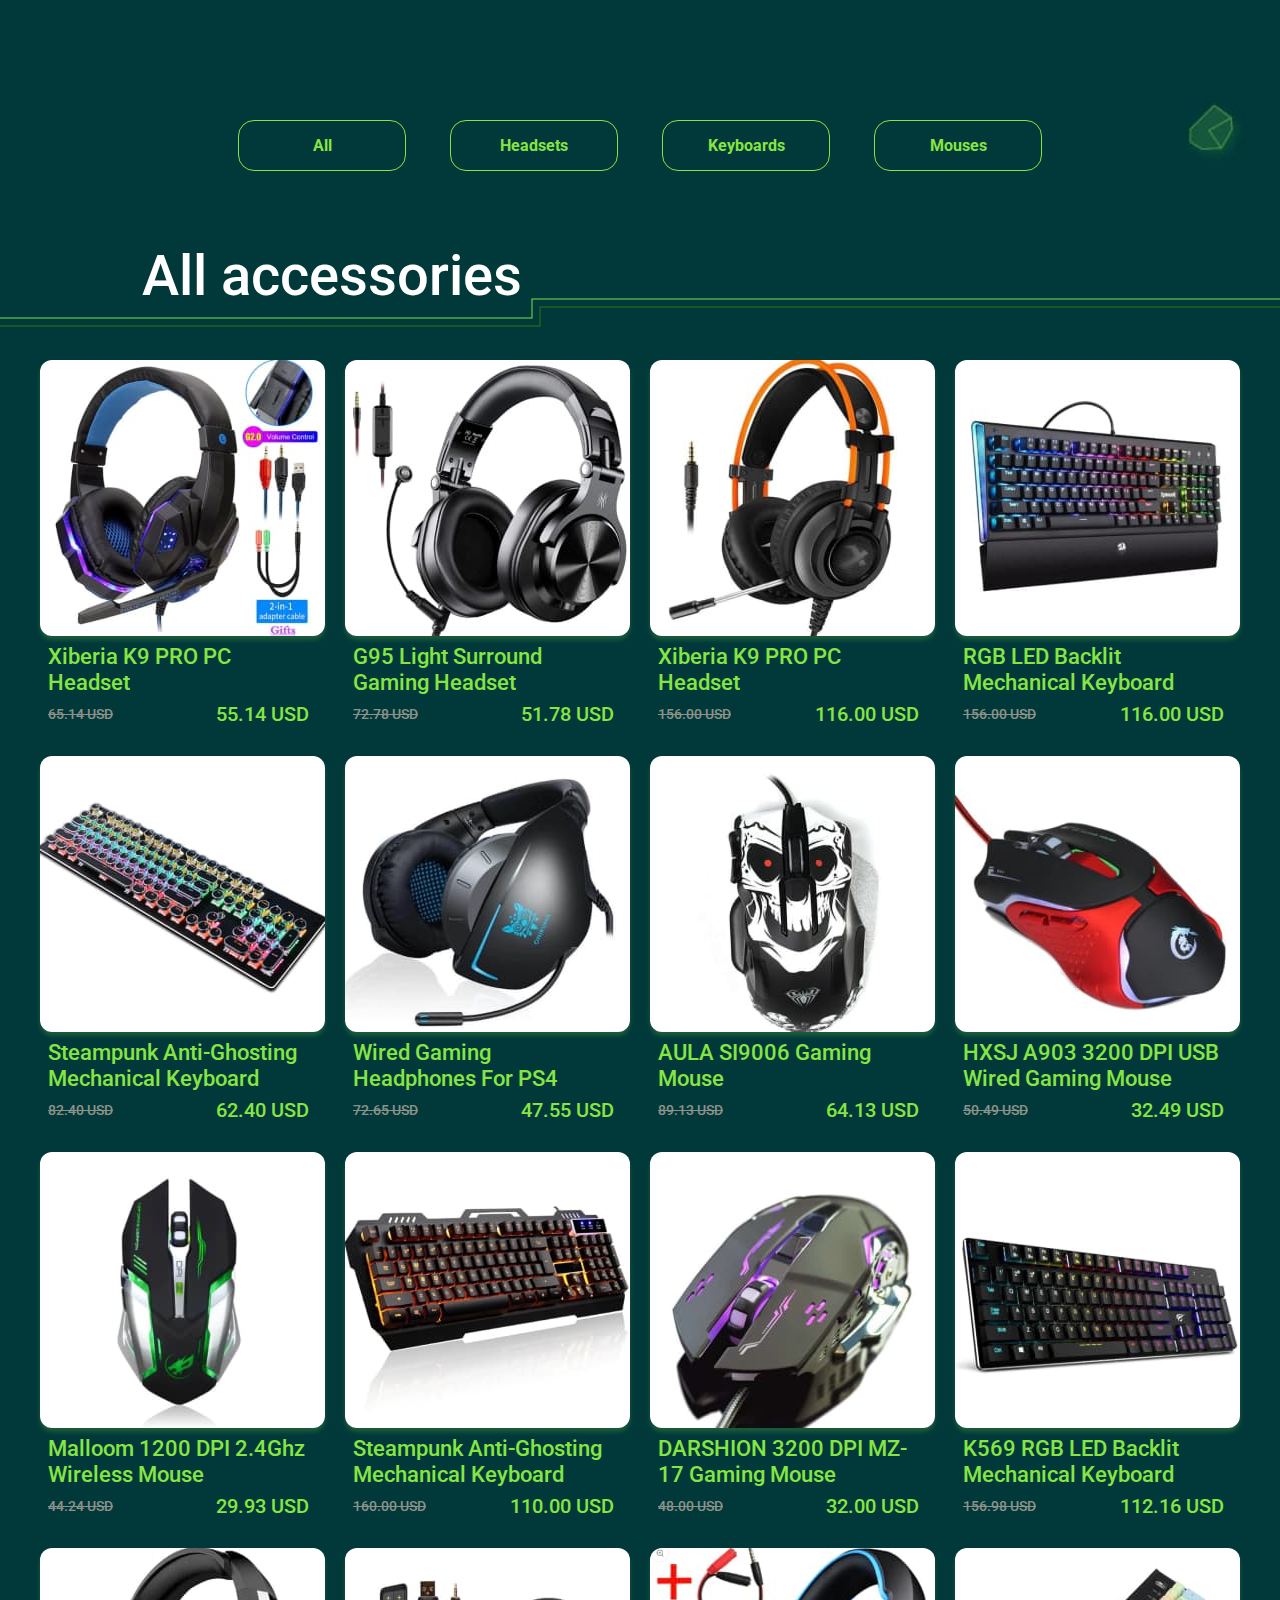
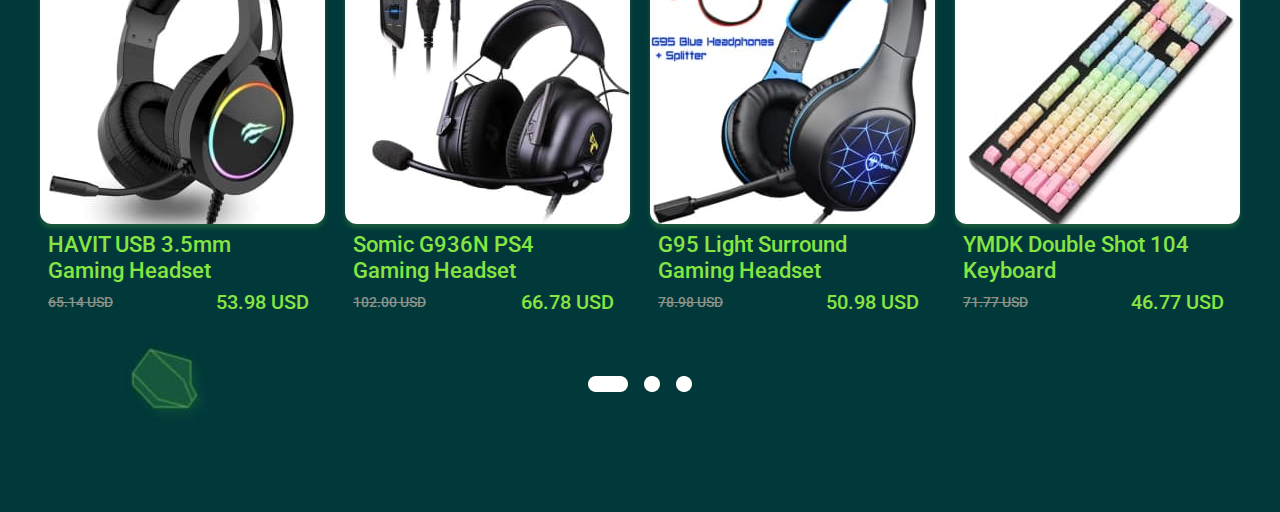
==== commit d1671ed2: "commit" ====
--- a/index.html
+++ b/index.html
@@ -5,7 +5,10 @@
     <meta http-equiv="X-UA-Compatible" content="IE=edge" />
     <meta name="viewport" content="width=device-width, initial-scale=1.0" />
     <title>Accessories</title>
-
+    <link
+      rel="stylesheet"
+      href="https://cdn.jsdelivr.net/npm/swiper@8/swiper-bundle.min.css"
+    />
     <link rel="preconnect" href="https://fonts.googleapis.com" />
     <link rel="preconnect" href="https://fonts.gstatic.com" crossorigin />
     <link
@@ -31,37 +34,14 @@
               <button class="filter-btn btn" type="button">Headsets</button>
             </li>
             <li>
-              <button class="filter-btn btn" type="button">
-                Keyboards
-              </button>
+              <button class="filter-btn btn" type="button">Keyboards</button>
             </li>
             <li>
               <button class="filter-btn btn" type="button">Mouses</button>
             </li>
           </ul>
-          <div class="title-line">
-            <h1 class="accessories-title">All accessories</h1>
-            <!-- <picture>
-              <source
-                      media="(min-width: 320px)"
-                    />
-                    <img
-                      src="./src/images/icons/icon-line-mobile-1.png"
-                      alt="line"
-                    />
-            </picture>
-
-            <picture>
-              <source
-                      media="(min-width: 320px)"
-                    />
-                    <img
-                      src="./src/images/icons/icon-line-mobile-2.png"
-                      alt="line"
-                    />
-            </picture> -->
-          </div>
-          
+          <h1 class="accessories-title">All accessories</h1>
+
           <ul class="accessories-list">
             <li class="accessories-item">
               <a class="accessories-link" href="#">
@@ -414,7 +394,9 @@
                   </p>
                 </div>
                 <div class="accessories-data">
-                  <h2 class="accessories-name">HXSJ A903 3200 DPI USB Wired Gaming Mouse</h2>
+                  <h2 class="accessories-name">
+                    HXSJ A903 3200 DPI USB Wired Gaming Mouse
+                  </h2>
                   <div class="accessories-price">
                     <p class="old-price">50.49 USD</p>
                     <p class="new-price">32.49 USD</p>
@@ -653,7 +635,7 @@
               </a>
             </li>
 
-          <li class="accessories-item">
+            <li class="accessories-item">
               <a class="accessories-link" href="#">
                 <div class="accessories-thumb">
                   <picture>
@@ -794,5 +776,6 @@
         </div>
       </section>
     </main>
+    <script src="https://cdn.jsdelivr.net/npm/swiper@8/swiper-bundle.min.js"></script>
   </body>
 </html>
--- a/css/main.min.css
+++ b/css/main.min.css
@@ -1 +1 @@
-h1,h2,h3,h4,h5,h6,p,ul,li{margin:0px;padding:0px;padding-left:0px}button{cursor:pointer}a{text-decoration:none}ul{padding:0;margin:0;list-style:none}img{display:block;width:100%;height:auto}:root{--white-color-text: #ffffff;--black-color-text: #000000;--dark-green-color: #01383a;--light-green-color: #86e543;--grey-color: #8d9289;--light-grey-color: #cdcdcd}body{font-family:"Roboto",sans-serif}.container{padding-right:18px;padding-left:17px}@media screen and (min-width: 768px){.container{width:768px;padding-right:40px;padding-left:40px}}@media screen and (min-width: 1280px){.container{width:1280px}}.btn{display:flex;justify-content:center;align-items:center;padding:5px;cursor:pointer;border-radius:16px;font-family:inherit;font-weight:700;font-size:16px;line-height:1.19}.header-btn{background-color:var(--light-green-color);border:none;min-width:95px;height:40px;font-size:14px;line-height:1.57;letter-spacing:-0.03em;color:var(--black-color-text);transition:box-shadow var(--transit-duration) var(--transit-timing)}.header-btn:hover,.header-btn:focus{box-shadow:0px 8px 20px rgba(134,229,67,.5),0px 4px 10px rgba(255,255,255,.1)}@media screen and (min-width: 1280px){.header-btn{min-width:102px;height:46px;line-height:1}}.big-gn-btn{border:none;min-width:173px;height:51px;background-color:var(--light-green-color);text-transform:uppercase;color:var(--dark-green-color);transition:box-shadow var(--transit-duration) var(--transit-timing)}.big-gn-btn:hover,.big-gn-btn:focus{box-shadow:0px 8px 20px rgba(134,229,67,.5),0px 4px 10px rgba(255,255,255,.1)}@media screen and (min-width: 768px){.big-gn-btn{min-width:306px;height:70px;font-size:32px}}.view-btn{background-color:var(--white-color-text);border:none;min-width:153px;height:51px;color:var(--dark-green-color);transition:box-shadow var(--transit-duration) var(--transit-timing)}.view-btn:hover,.view-btn:focus{box-shadow:0px 4px 20px rgba(255,255,255,.5),0px 4px 10px rgba(134,229,67,.1)}@media screen and (min-width: 768px){.view-btn{min-width:195px;height:65px;font-size:28px;line-height:1.18}}.filter-btn{min-width:124px;height:35px;border:1px solid var(--light-green-color);background-color:rgba(0,0,0,0);color:var(--light-green-color);transition:filter var(--transit-duration) var(--transit-timing);transition:box-shadow,background-color,color var(--transit-duration) var(--transit-timing)}.filter-btn:hover,.filter-btn:focus{filter:drop-shadow(0px 4px 10px rgba(134, 229, 67, 0.1)) drop-shadow(0px 4px 20px rgba(134, 229, 67, 0.4))}.filter-btn:active{background-color:var(--light-green-color);color:var(--dark-green-color);box-shadow:0px 4px 10px rgba(134,229,67,.1),0px 4px 20px rgba(134,229,67,.4)}@media screen and (min-width: 768px){.filter-btn{min-width:132px;height:51px}}@media screen and (min-width: 1280px){.filter-btn{min-width:168px}}.addcard-btn{min-width:173px;height:51px;background-color:rgba(0,0,0,0);border:1px solid var(--light-green-color);text-transform:uppercase;color:var(--light-green-color);transition:filter var(--transit-duration) var(--transit-timing)}.addcard-btn:hover,.addcard-btn:focus{filter:drop-shadow(0px 4px 10px rgba(134, 229, 67, 0.1)) drop-shadow(0px 4px 20px rgba(134, 229, 67, 0.4))}@media screen and (min-width: 768px){.addcard-btn{min-width:306px;height:70px;font-size:32px}}.send-btn{min-width:173px;height:51px;background-color:rgba(0,0,0,0);border:1px solid var(--white-color-text);text-transform:uppercase;color:var(--white-color-text);transition:filter var(--transit-duration) var(--transit-timing)}.send-btn:hover,.send-btn:focus{filter:drop-shadow(0px 4px 10px rgba(255, 255, 255, 0.1)) drop-shadow(0px 4px 20px rgba(255, 255, 255, 0.4))}@media screen and (min-width: 768px){.send-btn{min-width:306px;height:70px;font-size:32px}}.accessories{margin-left:auto;margin-right:auto;min-width:320px;max-width:480px;padding-top:40px;padding-bottom:48px;background-image:url(../src/images/accesories/background-mobile.jpg);background-repeat:no-repeat;background-size:cover}@media screen and (min-width: 768px){.accessories{min-width:768px;padding-top:120px;padding-bottom:120px;background-image:url(../src/images/accesories/background-tablet.jpg);background-repeat:no-repeat;background-size:cover}}@media screen and (min-width: 1280px){.accessories{min-width:1280px;background-image:url(../src/images/accesories/background-desktop.jpg);background-repeat:no-repeat;background-size:cover}}.accessories-filter{display:flex;width:272px;margin:0 auto;gap:24px;flex-wrap:wrap;margin-bottom:32px}@media screen and (min-width: 768px){.accessories-filter{width:100%;gap:0px;flex-wrap:nowrap;justify-content:space-between;margin-bottom:72px}}@media screen and (min-width: 1280px){.accessories-filter{gap:44px;justify-content:center}}@media screen and (min-width: 768px){.accessories-list{display:flex;flex-wrap:wrap;row-gap:24px;-moz-column-gap:38px;column-gap:38px;justify-content:center}}@media screen and (min-width: 1280px){.accessories-list{-moz-column-gap:20px;column-gap:20px;justify-content:flex-start}}@media screen and (min-width: 768px){.accessories-item{width:285px}}.accessories-item:nth-child(2n+2){display:none}@media screen and (min-width: 768px){.accessories-item:nth-child(2n+2){display:flex}}.accessories-item:not(:last-child){margin-bottom:28px}@media screen and (min-width: 768px){.accessories-item:not(:last-child){margin-bottom:0px}}.accessories-title{position:relative;color:var(--white-color-text);font-weight:500;font-size:24px;line-height:1.17;margin-left:-2px;margin-bottom:27px}@media screen and (min-width: 768px){.accessories-title{margin-left:102px;font-size:56px;line-height:1.18;margin-bottom:51px}}.accessories-title::before{content:"";position:absolute;left:-15px;right:-18px;bottom:-35px;top:25px;margin-bottom:10px;background-image:url(../src/images/icons/icon-line-mobile-1.png);background-repeat:no-repeat;background-size:contain}@media screen and (min-width: 768px){.accessories-title::before{left:-142px;right:-40px;top:55px;background-image:url(../src/images/icons/icon-line-tablet-1.png)}}@media screen and (min-width: 1280px){.accessories-title::before{background-image:url(../src/images/icons/icon-line-desktop-1.png)}}.accessories-title::after{content:"";position:absolute;left:-15px;right:-18px;bottom:-43px;top:30px;background-image:url(../src/images/icons/icon-line-mobile-2.png);background-repeat:no-repeat;background-size:contain}@media screen and (min-width: 768px){.accessories-title::after{left:-142px;right:-40px;bottom:-35px;top:63px;background-image:url(../src/images/icons/icon-line-tablet-2.png)}}@media screen and (min-width: 1280px){.accessories-title::after{background-image:url(../src/images/icons/icon-line-desktop-2.png)}}.accessories-thumb{position:relative;overflow:hidden;border-radius:12px;box-shadow:0px 4px 4px rgba(134,229,67,.2)}.accessories-txt{position:absolute;color:var(--white-color-text);background-color:var(--dark-green-color);padding:16px;width:100%;font-size:14px;line-height:1.14;height:100%;top:0;left:0;transform:translateY(100%);transition:transform 250ms cubic-bezier(0.4, 0, 0.2, 1)}.accessories-link:hover .accessories-txt,.accessories-link:focus .accessories-txt{transform:translateY(0%)}.accessories-link:hover .accessories-thumb,.accessories-link:focus .accessories-thumb{border:1px solid var(--light-green-color)}.accessories-data{padding:8px 16px 8px 8px}.accessories-name{color:var(--light-green-color);font-weight:500;font-size:22px;line-height:1.18;margin-bottom:8px}.old-price{display:flex;color:var(--grey-color);font-weight:500;font-size:14px;line-height:1;text-decoration:line-through}.new-price{display:flex;color:var(--light-green-color);font-weight:500;font-size:20px;line-height:1}.accessories-price{display:flex;justify-content:space-between;align-items:center}/*# sourceMappingURL=main.min.css.map */+html,body{position:relative;height:100%}body{background:#eee;font-family:Helvetica Neue,Helvetica,Arial,sans-serif;font-size:14px;color:#000;margin:0;padding:0}body{background:#000}.swiper{width:100%;height:100%}.swiper-slide{overflow:hidden}h1,h2,h3,h4,h5,h6,p,ul,li{margin:0px;padding:0px;padding-left:0px}button{cursor:pointer}a{text-decoration:none}ul{padding:0;margin:0;list-style:none}img{display:block;width:100%;height:auto}:root{--white-color-text: #ffffff;--black-color-text: #000000;--dark-green-color: #01383a;--light-green-color: #86e543;--grey-color: #8d9289;--light-grey-color: #cdcdcd}body{font-family:"Roboto",sans-serif}.container{padding-right:18px;padding-left:17px}@media screen and (min-width: 768px){.container{width:768px;padding-right:40px;padding-left:40px}}@media screen and (min-width: 1280px){.container{width:1280px}}.btn{display:flex;justify-content:center;align-items:center;padding:5px;cursor:pointer;border-radius:16px;font-family:inherit;font-weight:700;font-size:16px;line-height:1.19}.header-btn{background-color:var(--light-green-color);border:none;min-width:95px;height:40px;font-size:14px;line-height:1.57;letter-spacing:-0.03em;color:var(--black-color-text);transition:box-shadow var(--transit-duration) var(--transit-timing)}.header-btn:hover,.header-btn:focus{box-shadow:0px 8px 20px rgba(134,229,67,.5),0px 4px 10px rgba(255,255,255,.1)}@media screen and (min-width: 1280px){.header-btn{min-width:102px;height:46px;line-height:1}}.big-gn-btn{border:none;min-width:173px;height:51px;background-color:var(--light-green-color);text-transform:uppercase;color:var(--dark-green-color);transition:box-shadow var(--transit-duration) var(--transit-timing)}.big-gn-btn:hover,.big-gn-btn:focus{box-shadow:0px 8px 20px rgba(134,229,67,.5),0px 4px 10px rgba(255,255,255,.1)}@media screen and (min-width: 768px){.big-gn-btn{min-width:306px;height:70px;font-size:32px}}.view-btn{background-color:var(--white-color-text);border:none;min-width:153px;height:51px;color:var(--dark-green-color);transition:box-shadow var(--transit-duration) var(--transit-timing)}.view-btn:hover,.view-btn:focus{box-shadow:0px 4px 20px rgba(255,255,255,.5),0px 4px 10px rgba(134,229,67,.1)}@media screen and (min-width: 768px){.view-btn{min-width:195px;height:65px;font-size:28px;line-height:1.18}}.filter-btn{min-width:124px;height:35px;border:1px solid var(--light-green-color);background-color:rgba(0,0,0,0);color:var(--light-green-color);transition:filter var(--transit-duration) var(--transit-timing);transition:box-shadow,background-color,color var(--transit-duration) var(--transit-timing)}.filter-btn:hover,.filter-btn:focus{filter:drop-shadow(0px 4px 10px rgba(134, 229, 67, 0.1)) drop-shadow(0px 4px 20px rgba(134, 229, 67, 0.4))}.filter-btn:active{background-color:var(--light-green-color);color:var(--dark-green-color);box-shadow:0px 4px 10px rgba(134,229,67,.1),0px 4px 20px rgba(134,229,67,.4)}@media screen and (min-width: 768px){.filter-btn{min-width:132px;height:51px}}@media screen and (min-width: 1280px){.filter-btn{min-width:168px}}.addcard-btn{min-width:173px;height:51px;background-color:rgba(0,0,0,0);border:1px solid var(--light-green-color);text-transform:uppercase;color:var(--light-green-color);transition:filter var(--transit-duration) var(--transit-timing)}.addcard-btn:hover,.addcard-btn:focus{filter:drop-shadow(0px 4px 10px rgba(134, 229, 67, 0.1)) drop-shadow(0px 4px 20px rgba(134, 229, 67, 0.4))}@media screen and (min-width: 768px){.addcard-btn{min-width:306px;height:70px;font-size:32px}}.send-btn{min-width:173px;height:51px;background-color:rgba(0,0,0,0);border:1px solid var(--white-color-text);text-transform:uppercase;color:var(--white-color-text);transition:filter var(--transit-duration) var(--transit-timing)}.send-btn:hover,.send-btn:focus{filter:drop-shadow(0px 4px 10px rgba(255, 255, 255, 0.1)) drop-shadow(0px 4px 20px rgba(255, 255, 255, 0.4))}@media screen and (min-width: 768px){.send-btn{min-width:306px;height:70px;font-size:32px}}.accessories{margin-left:auto;margin-right:auto;min-width:320px;max-width:480px;padding-top:40px;padding-bottom:48px;background-image:url(../src/images/accesories/background-mobile.jpg);background-repeat:no-repeat;background-size:cover}@media screen and (min-width: 768px){.accessories{min-width:768px;padding-top:120px;padding-bottom:120px;background-image:url(../src/images/accesories/background-tablet.jpg);background-repeat:no-repeat;background-size:cover}}@media screen and (min-width: 1280px){.accessories{min-width:1280px;background-image:url(../src/images/accesories/background-desktop.jpg);background-repeat:no-repeat;background-size:cover}}.accessories-filter{display:flex;width:272px;margin:0 auto;gap:24px;flex-wrap:wrap;margin-bottom:32px}@media screen and (min-width: 768px){.accessories-filter{width:100%;gap:0px;flex-wrap:nowrap;justify-content:space-between;margin-bottom:72px}}@media screen and (min-width: 1280px){.accessories-filter{gap:44px;justify-content:center}}@media screen and (min-width: 768px){.accessories-list{display:flex;flex-wrap:wrap;row-gap:24px;-moz-column-gap:38px;column-gap:38px;justify-content:center}}@media screen and (min-width: 1280px){.accessories-list{-moz-column-gap:20px;column-gap:20px;justify-content:flex-start}}.accessories-list::after{content:"";display:flex;width:168px;height:16px;margin:0 auto;margin-top:24px;background-image:url(../src/images/icons/slider.png)}@media screen and (min-width: 768px){.accessories-list::after{margin-top:32px}}@media screen and (min-width: 1280px){.accessories-list::after{background-image:url(../src/images/icons/slider-desktop.png);width:104px}}@media screen and (min-width: 768px){.accessories-item{width:285px}}.accessories-item:nth-child(2n+2){display:none}@media screen and (min-width: 768px){.accessories-item:nth-child(2n+2){display:flex}}.accessories-item:nth-child(-n+10){margin-bottom:24px}@media screen and (min-width: 768px){.accessories-item:nth-child(-n+10){margin-bottom:0px}}.accessories-item:nth-child(n+13){display:none}@media screen and (min-width: 1280px){.accessories-item:nth-child(n+13){display:flex}}.accessories-title{position:relative;color:var(--white-color-text);font-weight:500;font-size:24px;line-height:1.17;margin-left:-2px;margin-bottom:27px}@media screen and (min-width: 768px){.accessories-title{margin-left:102px;font-size:56px;line-height:1.18;margin-bottom:51px}}.accessories-title::before{content:"";position:absolute;left:-15px;right:-18px;bottom:-35px;top:25px;margin-bottom:10px;background-image:url(../src/images/icons/icon-line-mobile-1.png);background-repeat:no-repeat;background-size:contain}@media screen and (min-width: 768px){.accessories-title::before{left:-142px;right:-40px;top:55px;background-image:url(../src/images/icons/icon-line-tablet-1.png)}}@media screen and (min-width: 1280px){.accessories-title::before{background-image:url(../src/images/icons/icon-line-desktop-1.png)}}.accessories-title::after{content:"";position:absolute;left:-15px;right:-18px;bottom:-43px;top:30px;background-image:url(../src/images/icons/icon-line-mobile-2.png);background-repeat:no-repeat;background-size:contain}@media screen and (min-width: 768px){.accessories-title::after{left:-142px;right:-40px;bottom:-35px;top:63px;background-image:url(../src/images/icons/icon-line-tablet-2.png)}}@media screen and (min-width: 1280px){.accessories-title::after{background-image:url(../src/images/icons/icon-line-desktop-2.png)}}.accessories-thumb{position:relative;overflow:hidden;border-radius:12px;box-shadow:0px 4px 4px rgba(134,229,67,.2)}.accessories-txt{position:absolute;color:var(--white-color-text);background-color:var(--dark-green-color);padding:16px;width:100%;font-size:14px;line-height:1.14;height:100%;top:0;left:0;transform:translateY(100%);transition:transform 250ms cubic-bezier(0.4, 0, 0.2, 1)}.accessories-link:hover .accessories-txt,.accessories-link:focus .accessories-txt{transform:translateY(0%)}.accessories-link:hover .accessories-thumb,.accessories-link:focus .accessories-thumb{border:1px solid var(--light-green-color)}.accessories-data{padding:8px 16px 8px 8px}.accessories-name{color:var(--light-green-color);font-weight:500;font-size:22px;line-height:1.18;margin-bottom:8px}.old-price{display:flex;color:var(--grey-color);font-weight:500;font-size:14px;line-height:1;text-decoration:line-through}.new-price{display:flex;color:var(--light-green-color);font-weight:500;font-size:20px;line-height:1}.accessories-price{display:flex;justify-content:space-between;align-items:center}/*# sourceMappingURL=main.min.css.map */